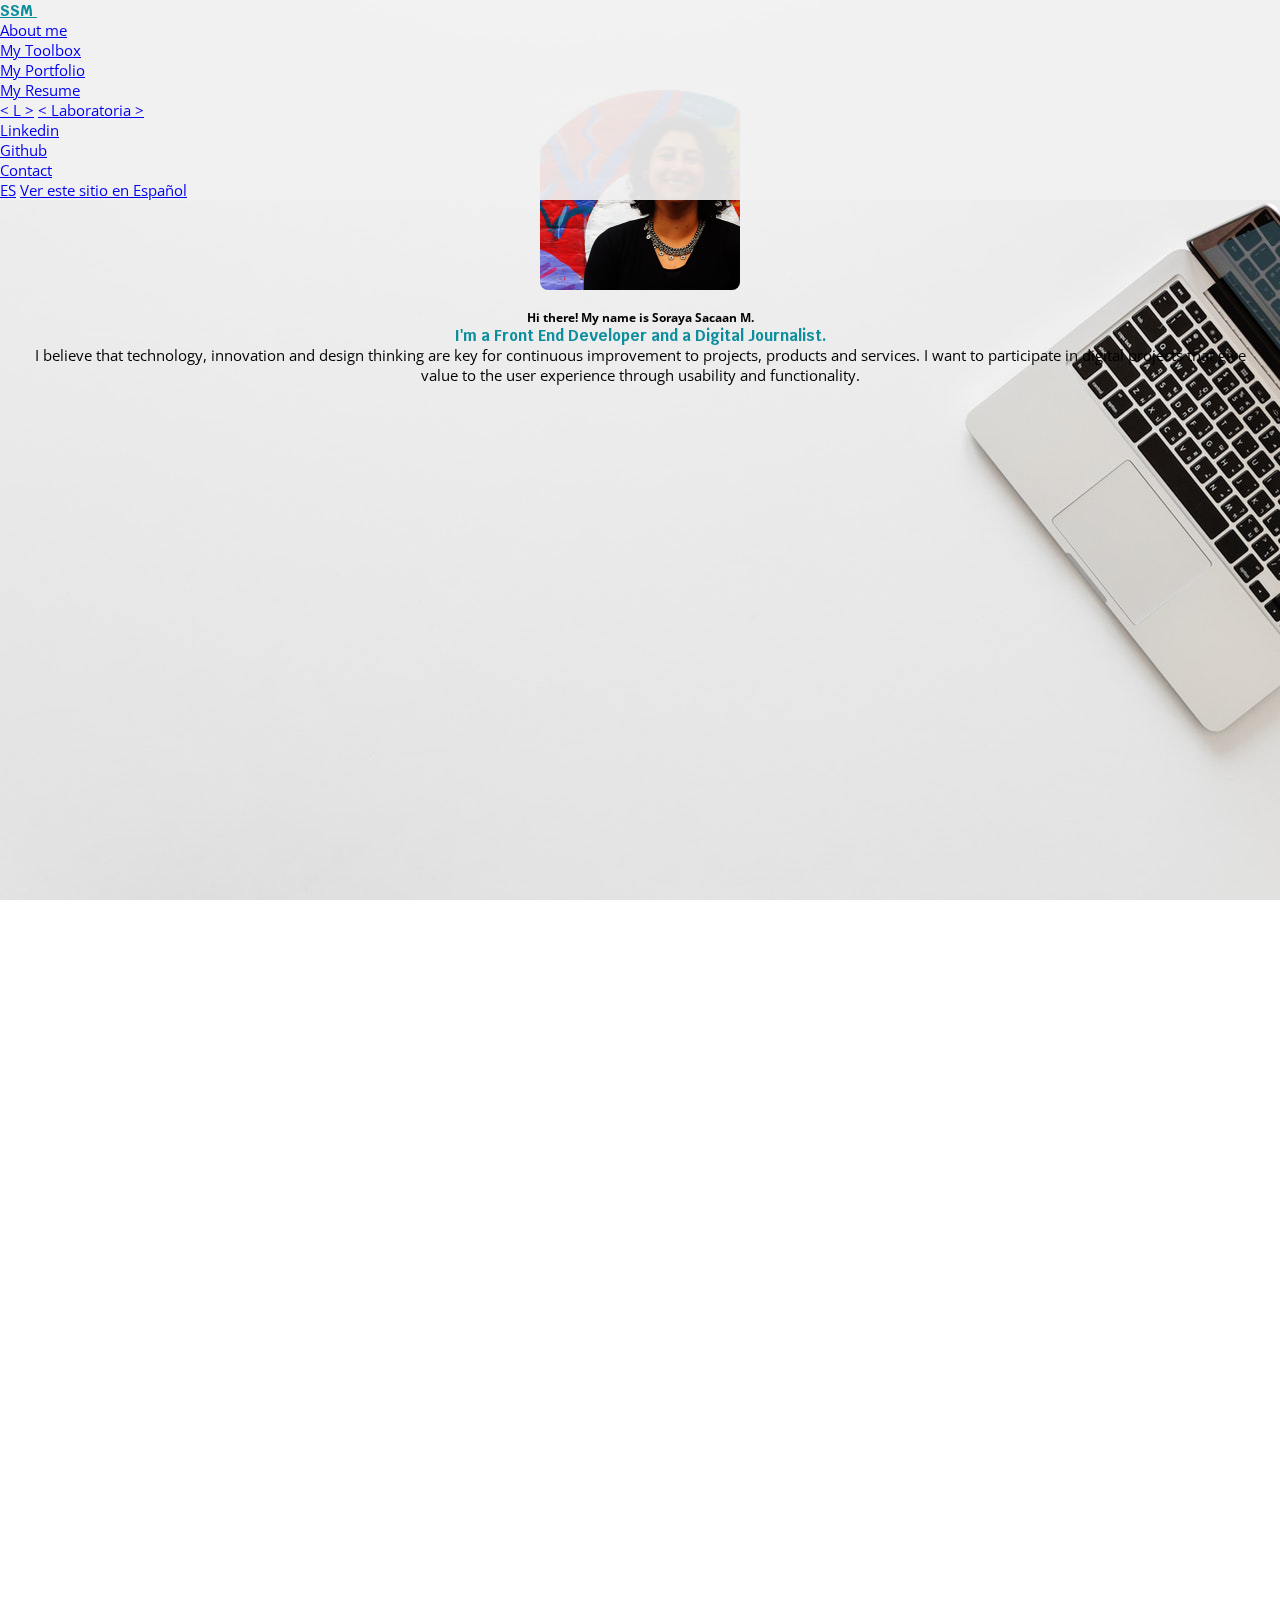
==== src/en.html @ 41ce32e8 "en" ====
<!DOCTYPE html>
<html>

<head>
    <meta charset="utf-8" />
    <meta http-equiv="X-UA-Compatible" content="IE=edge">
    <title>Soraya Sacaan Portfolio - Front-End Developer / Design Thinking / Digital transformation (DX) </title>
    <meta name="viewport" content="width=device-width, initial-scale=1">
    <link rel="stylesheet" href="https://stackpath.bootstrapcdn.com/bootstrap/4.1.3/css/bootstrap.min.css" integrity="sha384-MCw98/SFnGE8fJT3GXwEOngsV7Zt27NXFoaoApmYm81iuXoPkFOJwJ8ERdknLPMO" crossorigin="anonymous">
    <link rel="stylesheet" href="https://use.fontawesome.com/releases/v5.3.1/css/all.css" integrity="sha384-mzrmE5qonljUremFsqc01SB46JvROS7bZs3IO2EmfFsd15uHvIt+Y8vEf7N7fWAU" crossorigin="anonymous">
	<link rel="stylesheet" href="https://fonts.googleapis.com/css?family=Krub|Open+Sans"> 
	<link rel="stylesheet" href="https://unpkg.com/aos@2.3.1/dist/aos.css">
    <link rel="stylesheet" href="css/style.css" type="text/css" media="screen">
</head>
<body>
<div class="container-fluid">
  <header class="row">
    <div class="col-xs-12 col-sm-12 col-md-12 col-lg-12 col-xl-12 p-0">
	  <nav class="navbar navbar-expand-lg navbar-light bg-custom fixed-top">
        <div class="container">
                <a class="navbar-brand text-centered" href="#">
				SSM
                </a>
            <button class="navbar-toggler float-right" type="button" data-toggle="collapse" data-target="#navbar">
                <span class="navbar-toggler-icon"></span>
            </button>
            <div class="navbar-collapse collapse" id="navbar">
				<ul class="navbar-nav">
					<li class="nav-item">
						<a class="nav-link" href="#about">About me</a>
					</li>
					<li class="nav-item">
						<a class="nav-link" href="#method">My Toolbox</a>
					</li>
					<li class="nav-item">
						<a class="nav-link" href="#portfolio">My Portfolio</a>
					</li>
					<li class="nav-item">
						<a class="nav-link" href="http://bit.ly/ResumeSorayaSM" target="_blank">My Resume</a>
					</li>
					<li class="nav-item">
						<a class="nav-link d-none d-md-none d-lg-block d-xl-block" href="https://app.talento.laboratoria.la/profile/6fYX9j2YhcRIBqceqNnrtSNlwMG2" target="_blank">< L ></a>
						<a class="nav-link d-lg-none d-xl-none" href="https://app.talento.laboratoria.la/profile/6fYX9j2YhcRIBqceqNnrtSNlwMG2" target="_blank">< Laboratoria ></a>
					</li>
				</ul>
				<ul class="navbar-nav ml-auto">
					<li class="nav-item">
						<a class="nav-link d-none d-md-none d-lg-block d-xl-block" href="http://www.linkedin.com/in/sorayasm" target="_blank"><i class="fab fa-linkedin"></i></a>
						<a class="nav-link d-lg-none d-xl-none" href="http://www.linkedin.com/in/sorayasm" target="_blank"><i class="fab fa-linkedin"></i> Linkedin</a>
					</li>
					<li class="nav-item">
						<a class="nav-link d-none d-md-none d-lg-block d-xl-block" href="https://github.com/sorayasm/" target="_blank"><i class="fab fa-github-square"></i></a>
						<a class="nav-link d-lg-none d-xl-none" href="https://github.com/sorayasm/" target="_blank"><i class="fab fa-github-square"></i> Github</a>
					</li>
					<li class="nav-item">	
						<a class="nav-link d-none d-md-none d-lg-block d-xl-block" href="mailto:soraya.sacaan@gmail.com"><i class="fas fa-envelope-square"></i></a>
						<a class="nav-link d-lg-none d-xl-none" href="mailto:soraya.sacaan@gmail.com"><i class="fas fa-envelope-square"></i> Contact</a>
					</li>
					<li class="nav-item">
						<a class="nav-link d-none d-md-none d-lg-block d-xl-block" href="../index.html"><i class="far fa-comment-dots"></i></i> ES</a>
						<a class="nav-link d-lg-none d-xl-none" href="../index.html"><i class="far fa-comment-dots"></i></i> Ver este sitio en Español</a>
					</li>
				</ul>
            </div>
        </div>
      </nav>
    </div>
</header>
<section id="about" class="row text-left">
	<div class="col-xs-12 col-sm-12 col-md-8 col-lg-8 col-xl-8 align-self-center" data-aos="fade-up"> 
		<img src="img/soraya.png" class="img-soraya img-rounded" alt="Soraya">
		<h5>Hi there! My name is Soraya Sacaan M.</h5>
		<h4>I'm a Front End Developer and a Digital Journalist.</h4>
		<p>I believe that technology, innovation and design thinking are key for continuous improvement to projects, products and services. I want to participate in digital projects that give value to the user experience through usability and functionality.</p>
		<p class="icons">
		<a href="http://www.linkedin.com/in/sorayasm" target="_blank" title="LinkedIn"><i class="fab fa-linkedin fa-2x"></i></a>
		<a href="https://github.com/sorayasm/" target="_blank" title="Github"><i class="fab fa-github-square fa-2x"></i></a>
		<a href="mailto:soraya.sacaan@gmail.com" title="Contacto"><i class="fas fa-envelope-square fa-2x"></i></a>
		</p>	
	</div>
</section>
<section id="method"  class="row text-center bg-white">
	<div class="col-xs-12 col-sm-12 col-md-7 col-lg-7 col-xl-7 col-centered align-self-center" data-aos="fade-up">
		<h1>My Toolbox</h1>
		<p>Design Thinking, Lean Startup and Agile methodologies are my prefered tools in to optimize the process of innovation in my projects.</p>
		<img class="img-fluid img-thumbnail" src="img/Designthinking.jpg" alt="Design Thinking">
		<br>
		<p>More tools:</p>
		<p class="icons">
			<img src="img/html5.png" title="HTML5" alt="" srcset="">
			<img src="img/css3.png" title="CSS3" alt="" srcset="">
			<img src="img/js.png" title="Javascript" alt="" srcset="">
			<img src="img/angular.png" title="Angular 6" alt="" srcset="">
			<img src="img/git.png" title="Git" alt="" srcset="">
			<img src="img/bootstrap.png" title="Bootstrap">
			<img src="img/nodejs.png" title="NodeJS">
			<img src="img/firebase.png" title="Firebase">
			<img src="img/analytics.png" title="Google Analytics">
			<img src="img/wp.png" title="Wordpress">
		</p>
	</div>
</section>
<section id="portfolio" class="row">
	<div class="col-xs-12 col-sm-12 col-md-12 col-lg-12 col-xl-12" data-aos="fade-up">
			<h1>Portfolio</h1>
			<p> Choose a category:</p>
			<div id="myBtnContainer">
			  <button class="btn active" onclick="filterSelection('all')"> All</button>
			  <button class="btn" onclick="filterSelection('html')"> HTML 5</button>
			  <button class="btn" onclick="filterSelection('css')"> CSS 3</button>
			  <button class="btn" onclick="filterSelection('js')"> JavaScript</button>
			  <button class="btn" onclick="filterSelection('angular')"> Angular</button>
			  <button class="btn" onclick="filterSelection('fb')"> Firebase</button>
			  <button class="btn" onclick="filterSelection('api')"> APIs</button>
			  <button class="btn" onclick="filterSelection('git')"> Git</button>
			</div>
			
			<!-- Portfolio Gallery Grid -->
			<div class="row">
			  <div class="col-xs-12 col-sm-12 col-md-6 col-lg-4 col-xl-4 column angular fb api git">
					<div class="card h-100">
						<img class="card-img-top img" src="img/cinema.jpg" alt="Card image">
						<div class="card-body">
							<h4 class="card-title">Cinema a la Carta</h4>
							<p class="card-text">System of data management that consumes the OMDB films API allowing to create lists by preferences and adding a direct link for purchase of movies on Amazon. Project created to Laboratoria hackathon TalentFest 2018.</p>
							<a href="https://movies-everis.firebaseapp.com/" class="btn" target="_blank">Demo</a>
							<a href="https://github.com/sorayasm/desafioEveris" class="btn" target="_blank">Code</a>
						</div>
					</div>
			  </div>
			  <div class="col-xs-12 col-sm-12 col-md-6 col-lg-4 col-xl-4 column angular fb api git">
					<div class="card h-100">
						<img class="card-img-top img" src="img/movilizapp.jpg" alt="Card image">
						<div class="card-body">
							<h4 class="card-title">MovilizApp</h4>
							<p class="card-text">MovilizApp is a digital system to organize help and volunteers in an emergency or disaster situation. MovilizApp was developed with Angular 6, Material Angular and Firebase. Project created to Here hackathon 2018. </p>
							<a href="https://moviliza-app.firebaseapp.com/" class="btn" target="_blank">Demo</a>
							<a href="https://github.com/sorayasm/proyecto-here" class="btn" target="_blank">Code</a>
						</div>
					</div>
			  </div>
			  <div class="col-xs-12 col-sm-12 col-md-6 col-lg-4 col-xl-4 column html css js fb git">
					<div class="card h-100">
						<img class="card-img-top img-rounded img" src="img/queltehue.jpg" alt="Card image">
						<div class="card-body">
							<h4 class="card-title">Queltehue</h4>
							<p class="card-text">Queltehue is a digital solution for the registration of CoWorks visitors. Developed with HTML 5, CSS 3, Javascript ECMA 6, Bootstrap 4 and Firebase. A project created to Laboratoria hackathon 2018.</p>
							<a href="https://sorayasm.github.io/scl-2018-01-ProyectoFinalCore/index.html" class="btn" target="_blank">Demo</a>
							<a href="https://github.com/sorayasm/scl-2018-01-ProyectoFinalCore" class="btn" target="_blank">Code</a>
						</div>
					</div>
			  </div>
			  <div class="col-xs-12 col-sm-12 col-md-6 col-lg-4 col-xl-4 column html css js fb git">
					<div class="card h-100">
						<img class="card-img-top img" src="img/4edu.jpg" alt="Card image">
						<div class="card-body">
							<h4 class="card-title">4Edu</h4>
							<p class="card-text">4edu is a social network of education, made to share information, events and/or complete challenges. 4Edu was developed with HTML 5, CSS 3, Javascript ECMA 6, Bootstrap 4 and Firebase. A project created to Laboratoria in 2018.</p>
							<a href="https://sorayasm.github.io/scl-2018-05-bc-core-pm-socialnetwork/" class="btn" target="_blank">Demo</a>
							<a href="https://github.com/sorayasm/scl-2018-05-bc-core-pm-socialnetwork" class="btn" target="_blank">Code</a>
						</div>
					</div>
			  </div>
			  <div class="col-xs-12 col-sm-12 col-md-6 col-lg-4 col-xl-4 column html css js api git">
					<div class="card h-100">
						<img class="card-img-top img" src="img/foodmap.jpg" alt="Card image">
						<div class="card-body">
							<h4 class="card-title">FoodMap</h4>
							<p class="card-text">Webapp that shows the nearest restaurants, bars and pubs. Developed with Google Maps API, HTML 5, CSS 3, Javascript ECMA 6 and Bootstrap 4. Project created to Laboratoria in 2018.</p>
							<a href="https://sorayasm.github.io/Ejercicio-Foodmap-TDD/" class="btn" target="_blank">Demo</a>
							<a href="https://github.com/sorayasm/Ejercicio-Foodmap-TDD" class="btn" target="_blank">Code</a>
						</div>
					</div>
			  </div>
			  <div class="col-xs-12 col-sm-12 col-md-6 col-lg-4 col-xl-4 column angular fb api git">
					<div class="card h-100">
						<img class="card-img-top img" src="img/trabun.jpg" alt="Card image">
						<div class="card-body">
							<h4 class="card-title">Trabún</h4>
							<p class="card-text">Trabún is a social network about food and healthy habits. Made to share information about healthy food and yoga. Developed with Angular 6, Material Angular and Firebase. Project created to Laboratoria in 2018.</p>
							<a href="https://trabun2-c3d25.firebaseapp.com/" class="btn" target="_blank">Demo</a>
							<a href="https://github.com/sorayasm/RedSocialTrabun" class="btn" target="_blank">Code</a>
						</div>
					</div>
			  </div>
		</div>
	</div>
</section>
<footer class="row">
    <div class="col-xs-12 col-sm-12 col-md-12 col-lg-12 col-xl-12 p-0">
		<p>@SorayaSM Portfolio</p>
		<a href="http://www.linkedin.com/in/sorayasm" class="btn" target="_blank"><i class="fab fa-linkedin"></i></a>
		<a href="https://github.com/sorayasm/" class="btn" target="_blank"><i class="fab fa-github-square"></i></a>
		<a href="mailto:soraya.sacaan@gmail.com" class="btn"><i class="fas fa-envelope-square"></i></a>
    </div>
</footer>
    <script src="https://code.jquery.com/jquery-3.3.1.slim.min.js" integrity="sha384-q8i/X+965DzO0rT7abK41JStQIAqVgRVzpbzo5smXKp4YfRvH+8abtTE1Pi6jizo" crossorigin="anonymous"></script>
    <script src="https://cdnjs.cloudflare.com/ajax/libs/popper.js/1.14.3/umd/popper.min.js" integrity="sha384-ZMP7rVo3mIykV+2+9J3UJ46jBk0WLaUAdn689aCwoqbBJiSnjAK/l8WvCWPIPm49" crossorigin="anonymous"></script>
	<script src="https://stackpath.bootstrapcdn.com/bootstrap/4.1.3/js/bootstrap.min.js" integrity="sha384-ChfqqxuZUCnJSK3+MXmPNIyE6ZbWh2IMqE241rYiqJxyMiZ6OW/JmZQ5stwEULTy" crossorigin="anonymous"></script>
	<script src="https://unpkg.com/aos@2.3.1/dist/aos.js"></script>
    <script src="js/index.js"></script>
</body>
</html>
---- src/css/style.css ----
/* General Styles */
* {
    padding: 0;
    margin: 0;
}

html, body {
    font-family: "Open Sans", sans-serif;
    font-size: 15px;
    color: black;
    background-image: url("../img/bg.jpg");
    background-repeat: no-repeat;
    background-attachment: fixed;
    background-position: top;
    -webkit-background-size: cover;
    -moz-background-size: cover;
    background-size: cover;
    -o-background-size: cover;
    overflow-x: hidden;
    scroll-behavior: smooth;
}

h1{
    font-family: "Krub";
    color:#0c8e9c;
}

.btn {
    font-family:  "Krub";
    font-size: 14px;
    color: whitesmoke;
    border: none;
    background-color: #0c8e9c;
    margin: 2px;
}

.btn:hover {
    color: #0c8e9c;
    background-color: whitesmoke;
}

/* Nav */

.navbar-brand {
    color:#0c8e9c !important;
    font-family: "Krub";
    font-weight: bolder;
}

.navbar-nav i{
    font-size: 1em;
}

/* Header*/ 
.fixed-top {
    position: fixed;
    top: 0;
    right: 0;
    left: 0;
    z-index: 1030;
}

.bg-custom {
    background-color: #f1f1f1ec;
}

.ml-auto i{
    color: #0c8e9c;
}

.ml-auto i:hover{
    color: #0c8e9c98;
}

/* About */
#about {
    text-align: center;
    padding: 5em 2em;
    margin: 0 -15px;
    min-height: 100vh;
    height: 100%;
}

#about h4{
    font-family: "Krub";
    padding: 1em auto;
    color: #0c8e9c;
}

#about i{
    color: #0c8e9c;
}

#about i:hover{
    color: #0c8e9c98;
}

.img-soraya {
    width: 80%;
    margin-top: 1em;
    margin-bottom: 1em;
    max-width: 200px;
    min-width: 120px; 
    border-radius: 8px;
}

.col-centered{
    float: none;
    margin: 0 auto;
}

.icons img {
    width: 40px;
    margin: 0px 2px 25px 2px;
}


/* Method*/
#method{
    padding: 5em 0 3em 0;
    min-height: 100vh;
    height: 100%;
}

#method img {
    border: none;
    margin: 0 auto;
}

/* Portfolio*/
#portfolio {
    background-color: #cecececd;
    text-align: center;
    color: black; 
    margin: 0 -15px;
    padding: 5em 0 3em 0;
    min-height: 100vh;
    height: 100%;
}

.img {
    width: 200px;
    margin: 0 auto;
    border-radius: 8px;
}

.card {
    padding-top: .8em;
    margin: 1em auto;
    width: 90%;
    min-width: 270px;
    text-align: center;
    background-color:#eeeeee; 
    border-radius: 8px;
}

.card-text{
    font-size: .9rem;
}

.card-title{
    color: #0c8e9c;
}

.column {
    display: none; 
    margin: 0 auto; 
    float: none; 
    padding: 15px;
}

.row:after {
    content: "";
    display: table;
    clear: both;
}

.show {
    display: block;
}

/* Footer */
footer {
    font-family: "Krub";
    background-color:#707070cd;
    color:#eeeeee;
    text-align: center; 
    padding: 1em;
    
}
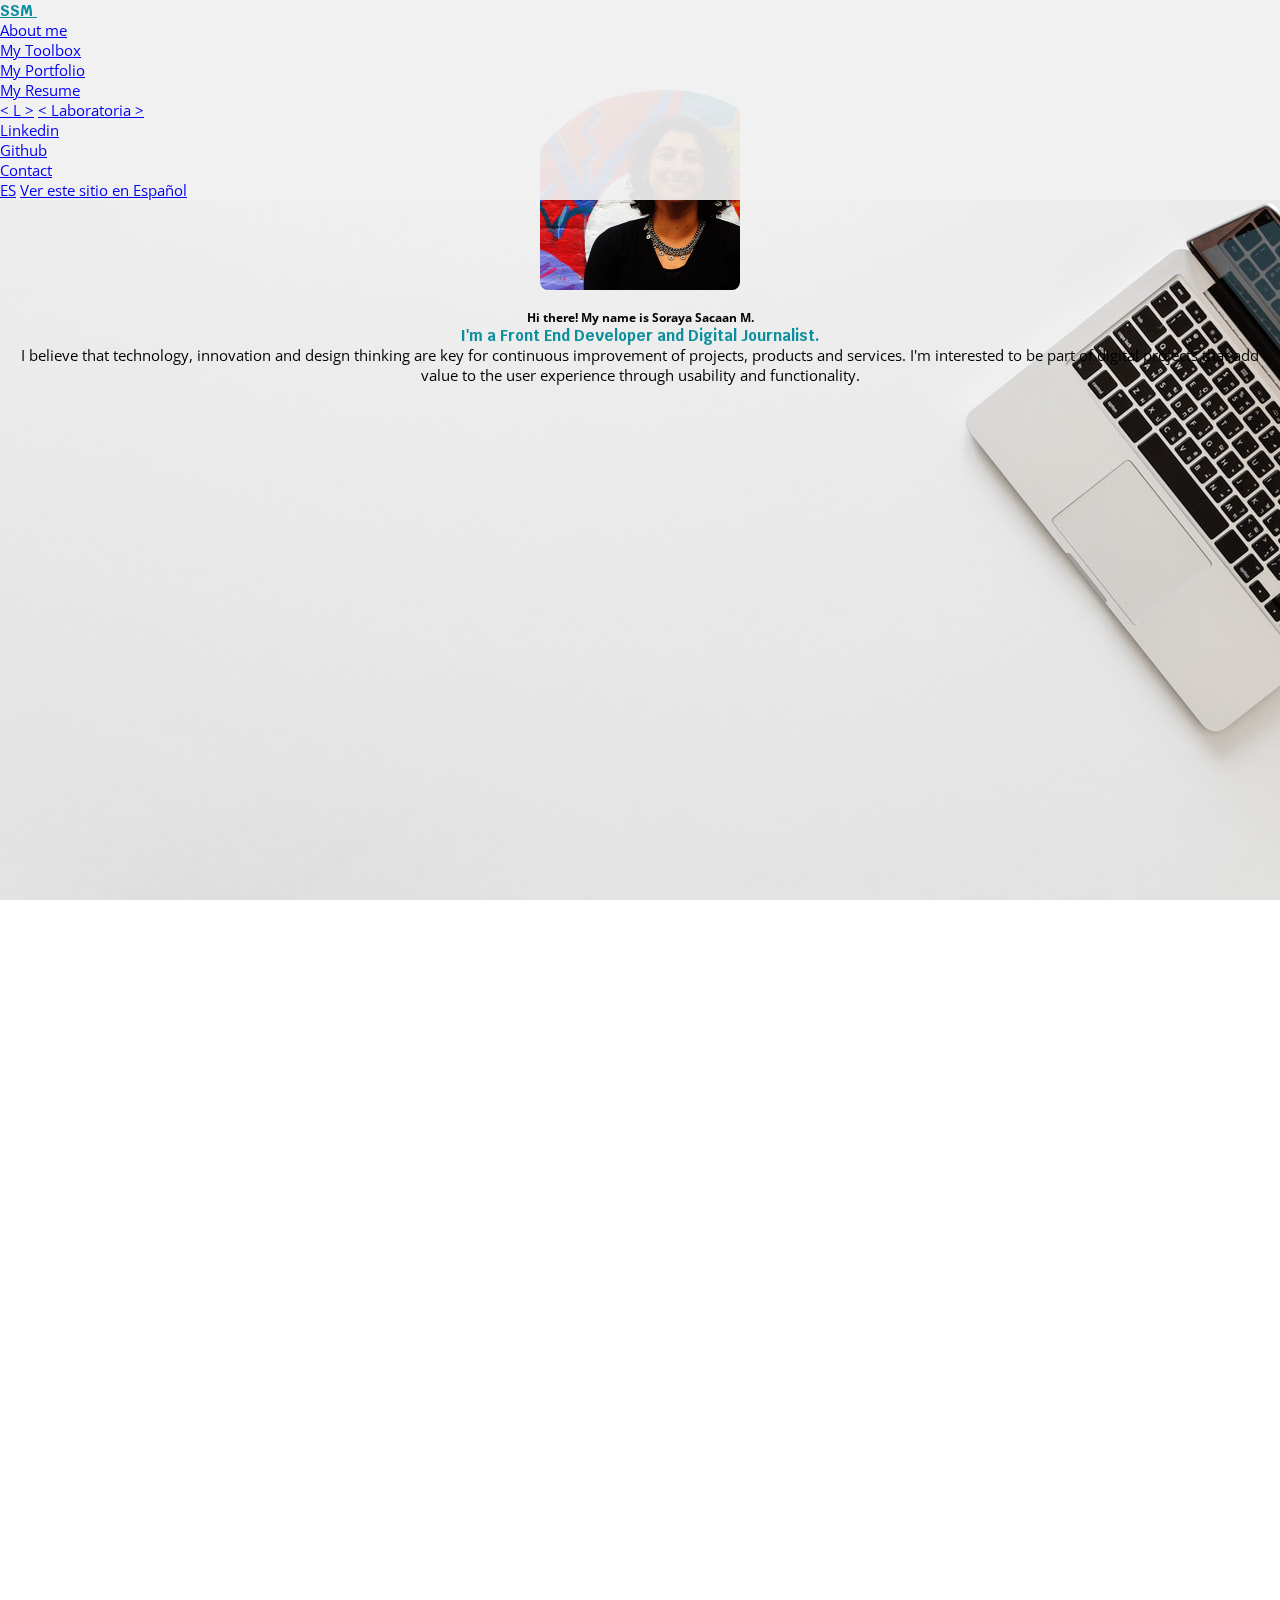
==== commit 55a44b72: "en" ====
--- a/src/en.html
+++ b/src/en.html
@@ -70,8 +70,8 @@
 	<div class="col-xs-12 col-sm-12 col-md-8 col-lg-8 col-xl-8 align-self-center" data-aos="fade-up"> 
 		<img src="img/soraya.png" class="img-soraya img-rounded" alt="Soraya">
 		<h5>Hi there! My name is Soraya Sacaan M.</h5>
-		<h4>I'm a Front End Developer and a Digital Journalist.</h4>
-		<p>I believe that technology, innovation and design thinking are key for continuous improvement to projects, products and services. I want to participate in digital projects that give value to the user experience through usability and functionality.</p>
+		<h4>I'm a Front End Developer and Digital Journalist.</h4>
+		<p>I believe that technology, innovation and design thinking are key for continuous improvement of projects, products and services. I'm interested to be part of digital projects that add value to the user experience through usability and functionality.</p>
 		<p class="icons">
 		<a href="http://www.linkedin.com/in/sorayasm" target="_blank" title="LinkedIn"><i class="fab fa-linkedin fa-2x"></i></a>
 		<a href="https://github.com/sorayasm/" target="_blank" title="Github"><i class="fab fa-github-square fa-2x"></i></a>
@@ -122,7 +122,7 @@
 						<img class="card-img-top img" src="img/cinema.jpg" alt="Card image">
 						<div class="card-body">
 							<h4 class="card-title">Cinema a la Carta</h4>
-							<p class="card-text">System of data management that consumes the OMDB films API allowing to create lists by preferences and adding a direct link for purchase of movies on Amazon. Project created to Laboratoria hackathon TalentFest 2018.</p>
+							<p class="card-text">System of data management that consumes the OMDB films API allowing to create lists by preferences and adding a direct link for purchase of movies on Amazon. Project made for Laboratoria hackathon TalentFest 2018.</p>
 							<a href="https://movies-everis.firebaseapp.com/" class="btn" target="_blank">Demo</a>
 							<a href="https://github.com/sorayasm/desafioEveris" class="btn" target="_blank">Code</a>
 						</div>
@@ -133,7 +133,7 @@
 						<img class="card-img-top img" src="img/movilizapp.jpg" alt="Card image">
 						<div class="card-body">
 							<h4 class="card-title">MovilizApp</h4>
-							<p class="card-text">MovilizApp is a digital system to organize help and volunteers in an emergency or disaster situation. MovilizApp was developed with Angular 6, Material Angular and Firebase. Project created to Here hackathon 2018. </p>
+							<p class="card-text">MovilizApp is a digital system to coordinate humanitarian help and volunteers in an emergency or disaster situation. The project was developed with Angular 6, Material Angular and Firebase. Project made for Here hackathon 2018. </p>
 							<a href="https://moviliza-app.firebaseapp.com/" class="btn" target="_blank">Demo</a>
 							<a href="https://github.com/sorayasm/proyecto-here" class="btn" target="_blank">Code</a>
 						</div>
@@ -144,7 +144,7 @@
 						<img class="card-img-top img-rounded img" src="img/queltehue.jpg" alt="Card image">
 						<div class="card-body">
 							<h4 class="card-title">Queltehue</h4>
-							<p class="card-text">Queltehue is a digital solution for the registration of CoWorks visitors. Developed with HTML 5, CSS 3, Javascript ECMA 6, Bootstrap 4 and Firebase. A project created to Laboratoria hackathon 2018.</p>
+							<p class="card-text">Queltehue is a visitor management software for Coworks. Developed with HTML 5, CSS 3, Javascript ECMA 6, Bootstrap 4 and Firebase. Project made for Laboratoria hackathon 2018.</p>
 							<a href="https://sorayasm.github.io/scl-2018-01-ProyectoFinalCore/index.html" class="btn" target="_blank">Demo</a>
 							<a href="https://github.com/sorayasm/scl-2018-01-ProyectoFinalCore" class="btn" target="_blank">Code</a>
 						</div>
@@ -155,7 +155,7 @@
 						<img class="card-img-top img" src="img/4edu.jpg" alt="Card image">
 						<div class="card-body">
 							<h4 class="card-title">4Edu</h4>
-							<p class="card-text">4edu is a social network of education, made to share information, events and/or complete challenges. 4Edu was developed with HTML 5, CSS 3, Javascript ECMA 6, Bootstrap 4 and Firebase. A project created to Laboratoria in 2018.</p>
+							<p class="card-text">4edu is a social network with didactic content, developed with HTML 5, CSS 3, Javascript ECMA 6, Bootstrap 4 and Firebase. Project made for Laboratoria in 2018.</p>
 							<a href="https://sorayasm.github.io/scl-2018-05-bc-core-pm-socialnetwork/" class="btn" target="_blank">Demo</a>
 							<a href="https://github.com/sorayasm/scl-2018-05-bc-core-pm-socialnetwork" class="btn" target="_blank">Code</a>
 						</div>
@@ -166,7 +166,7 @@
 						<img class="card-img-top img" src="img/foodmap.jpg" alt="Card image">
 						<div class="card-body">
 							<h4 class="card-title">FoodMap</h4>
-							<p class="card-text">Webapp that shows the nearest restaurants, bars and pubs. Developed with Google Maps API, HTML 5, CSS 3, Javascript ECMA 6 and Bootstrap 4. Project created to Laboratoria in 2018.</p>
+							<p class="card-text">Webapp to find the nearest restaurants, bars and pubs. Developed with Google Maps API, HTML 5, CSS 3, Javascript ECMA 6 and Bootstrap 4. Project made for Laboratoria in 2018.</p>
 							<a href="https://sorayasm.github.io/Ejercicio-Foodmap-TDD/" class="btn" target="_blank">Demo</a>
 							<a href="https://github.com/sorayasm/Ejercicio-Foodmap-TDD" class="btn" target="_blank">Code</a>
 						</div>
@@ -177,7 +177,7 @@
 						<img class="card-img-top img" src="img/trabun.jpg" alt="Card image">
 						<div class="card-body">
 							<h4 class="card-title">Trabún</h4>
-							<p class="card-text">Trabún is a social network about food and healthy habits. Made to share information about healthy food and yoga. Developed with Angular 6, Material Angular and Firebase. Project created to Laboratoria in 2018.</p>
+							<p class="card-text">Trabún is a social network with food and healthy habits content. Developed with Angular 6, Material Angular and Firebase. Project made for Laboratoria in 2018.</p>
 							<a href="https://trabun2-c3d25.firebaseapp.com/" class="btn" target="_blank">Demo</a>
 							<a href="https://github.com/sorayasm/RedSocialTrabun" class="btn" target="_blank">Code</a>
 						</div>
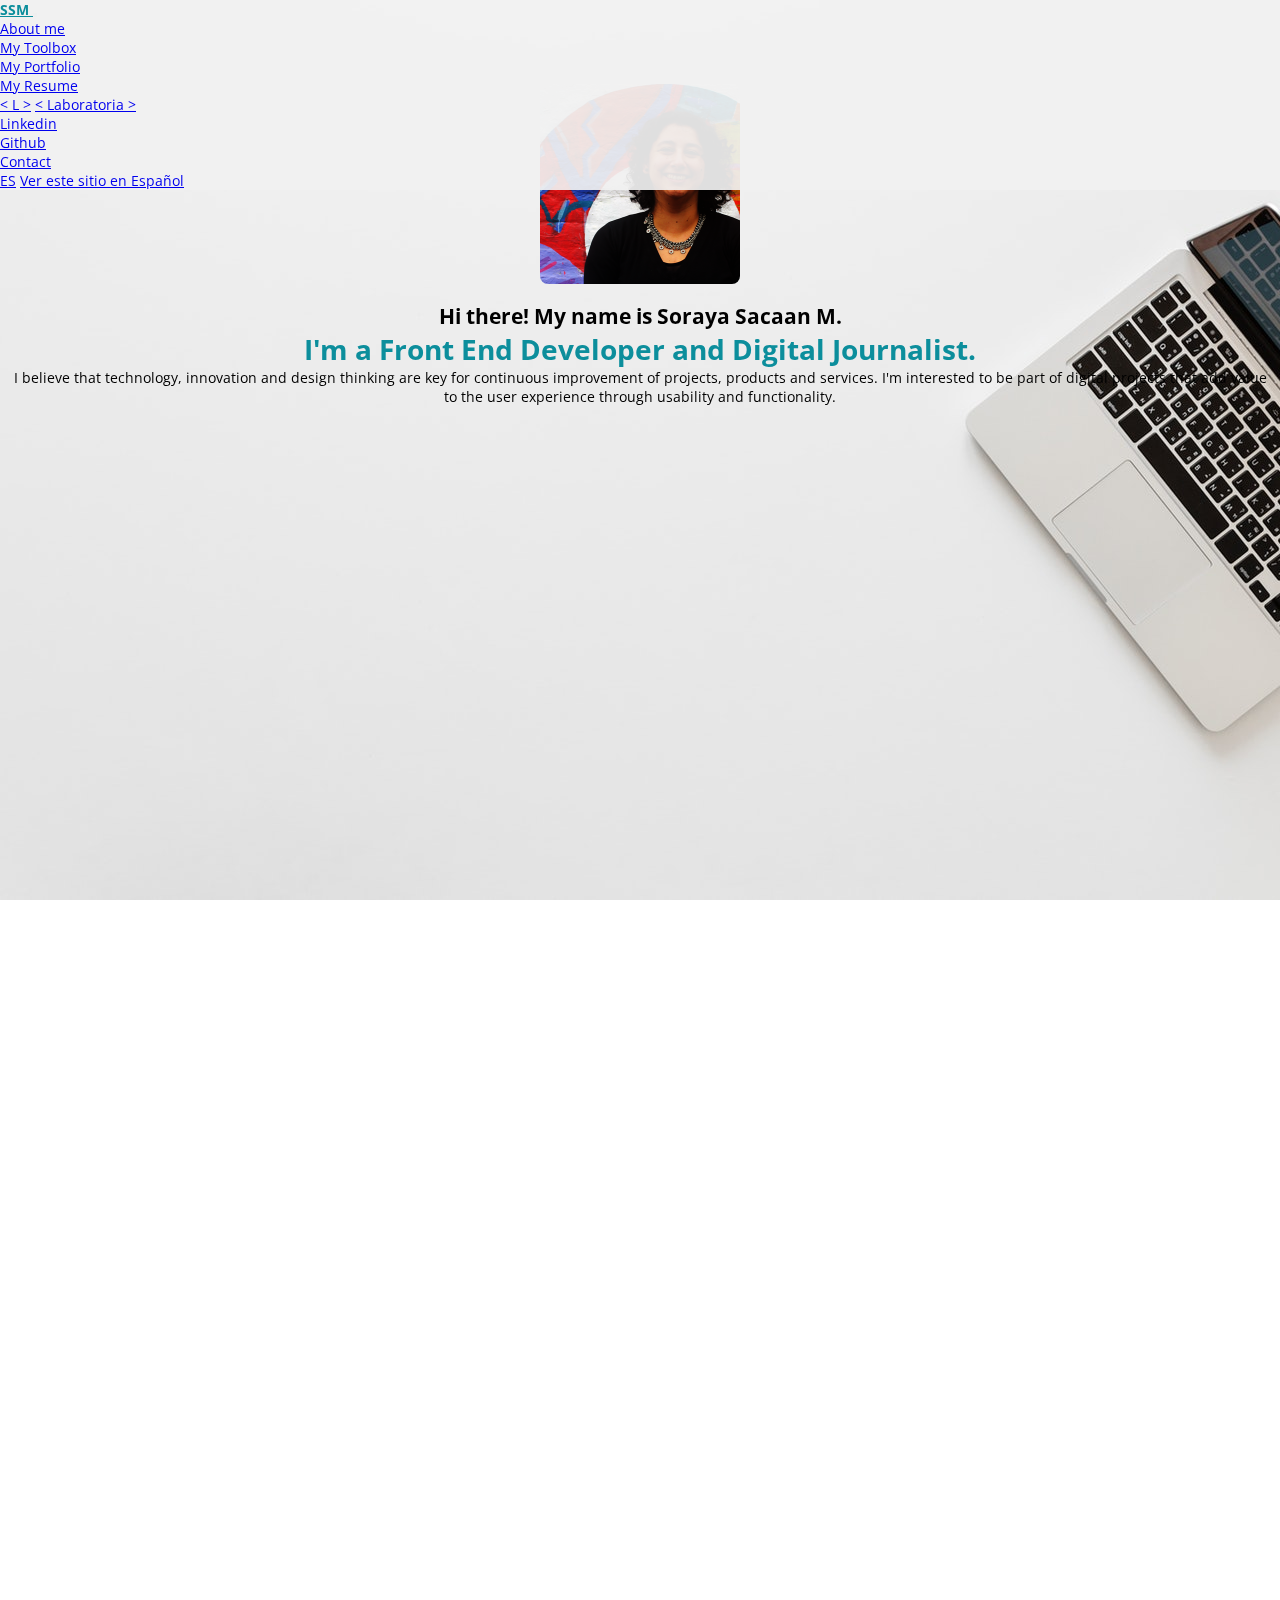
==== commit 556a2101: "update en" ====
--- a/src/en.html
+++ b/src/en.html
@@ -66,12 +66,13 @@
       </nav>
     </div>
 </header>
+<div class="container">
 <section id="about" class="row text-left">
-	<div class="col-xs-12 col-sm-12 col-md-8 col-lg-8 col-xl-8 align-self-center" data-aos="fade-up"> 
+	<div class="col-12 col-md-10align-self-center" data-aos="fade-up"> 
 		<img src="img/soraya.png" class="img-soraya img-rounded" alt="Soraya">
-		<h5>Hi there! My name is Soraya Sacaan M.</h5>
-		<h4>I'm a Front End Developer and Digital Journalist.</h4>
-		<p>I believe that technology, innovation and design thinking are key for continuous improvement of projects, products and services. I'm interested to be part of digital projects that add value to the user experience through usability and functionality.</p>
+		<h2>Hi there! My name is Soraya Sacaan M.</h2>
+		<h1>I'm a Front End Developer and Digital Journalist.</h1>
+		<p class="lead">I believe that technology, innovation and design thinking are key for continuous improvement of projects, products and services. I'm interested to be part of digital projects that add value to the user experience through usability and functionality.</p>
 		<p class="icons">
 		<a href="http://www.linkedin.com/in/sorayasm" target="_blank" title="LinkedIn"><i class="fab fa-linkedin fa-2x"></i></a>
 		<a href="https://github.com/sorayasm/" target="_blank" title="Github"><i class="fab fa-github-square fa-2x"></i></a>
@@ -186,6 +187,7 @@
 		</div>
 	</div>
 </section>
+</div>
 <footer class="row">
     <div class="col-xs-12 col-sm-12 col-md-12 col-lg-12 col-xl-12 p-0">
 		<p>@SorayaSM Portfolio</p>
--- a/src/css/style.css
+++ b/src/css/style.css
@@ -6,7 +6,7 @@
 
 html, body {
     font-family: "Open Sans", sans-serif;
-    font-size: 15px;
+    font-size: 14px;
     color: black;
     background-image: url("../img/bg.jpg");
     background-repeat: no-repeat;
@@ -21,12 +21,10 @@
 }
 
 h1{
-    font-family: "Krub";
     color:#0c8e9c;
 }
 
 .btn {
-    font-family:  "Krub";
     font-size: 14px;
     color: whitesmoke;
     border: none;
@@ -43,7 +41,6 @@
 
 .navbar-brand {
     color:#0c8e9c !important;
-    font-family: "Krub";
     font-weight: bolder;
 }
 
@@ -82,7 +79,6 @@
 }
 
 #about h4{
-    font-family: "Krub";
     padding: 1em auto;
     color: #0c8e9c;
 }
@@ -181,10 +177,9 @@
 
 /* Footer */
 footer {
-    font-family: "Krub";
     background-color:#707070cd;
     color:#eeeeee;
     text-align: center; 
     padding: 1em;
     
-}+}
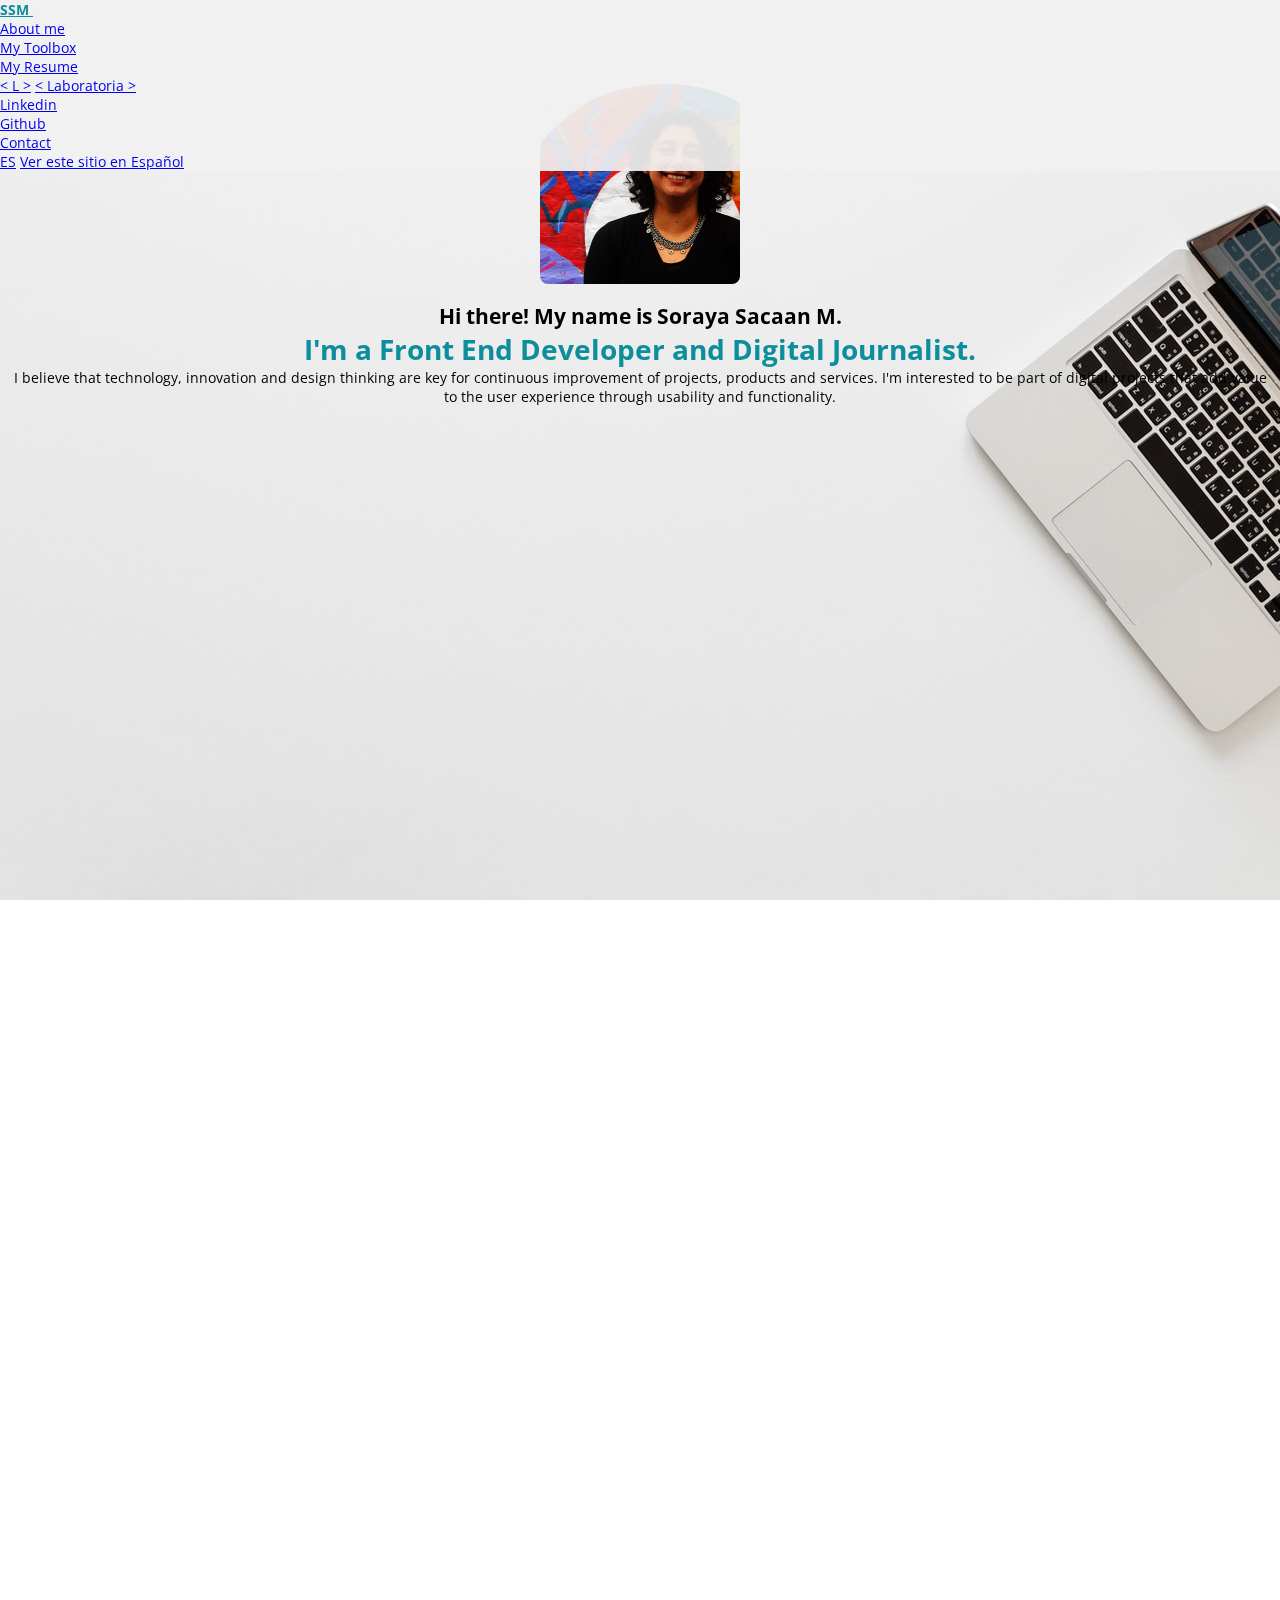
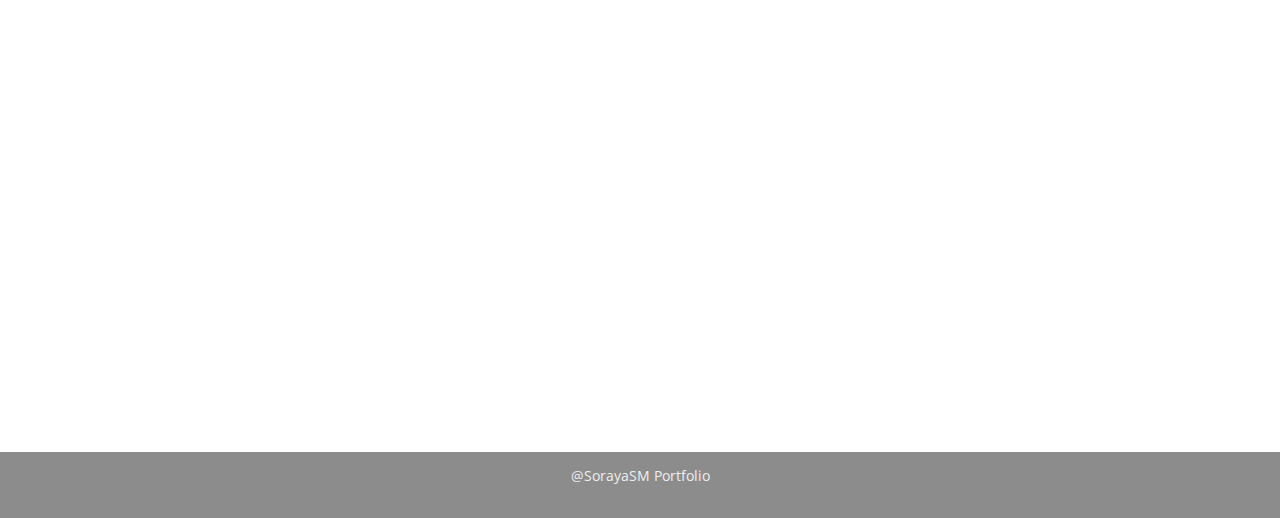
==== commit ba62e9c8: "update gallery" ====
--- a/src/en.html
+++ b/src/en.html
@@ -32,9 +32,9 @@
 					<li class="nav-item">
 						<a class="nav-link" href="#method">My Toolbox</a>
 					</li>
-					<li class="nav-item">
+					<!--li class="nav-item">
 						<a class="nav-link" href="#portfolio">My Portfolio</a>
-					</li>
+					</li-->
 					<li class="nav-item">
 						<a class="nav-link" href="http://bit.ly/ResumeSorayaSM" target="_blank">My Resume</a>
 					</li>
@@ -68,7 +68,7 @@
 </header>
 <div class="container">
 <section id="about" class="row text-left">
-	<div class="col-12 col-md-10align-self-center" data-aos="fade-up"> 
+	<div class="col-12 col-md-10 align-self-center" data-aos="fade-up"> 
 		<img src="img/soraya.png" class="img-soraya img-rounded" alt="Soraya">
 		<h2>Hi there! My name is Soraya Sacaan M.</h2>
 		<h1>I'm a Front End Developer and Digital Journalist.</h1>
@@ -101,7 +101,7 @@
 		</p>
 	</div>
 </section>
-<section id="portfolio" class="row">
+<!-- section id="portfolio" class="row">
 	<div class="col-xs-12 col-sm-12 col-md-12 col-lg-12 col-xl-12" data-aos="fade-up">
 			<h1>Portfolio</h1>
 			<p> Choose a category:</p>
@@ -116,7 +116,6 @@
 			  <button class="btn" onclick="filterSelection('git')"> Git</button>
 			</div>
 			
-			<!-- Portfolio Gallery Grid -->
 			<div class="row">
 			  <div class="col-xs-12 col-sm-12 col-md-6 col-lg-4 col-xl-4 column angular fb api git">
 					<div class="card h-100">
@@ -186,7 +185,7 @@
 			  </div>
 		</div>
 	</div>
-</section>
+</section -->
 </div>
 <footer class="row">
     <div class="col-xs-12 col-sm-12 col-md-12 col-lg-12 col-xl-12 p-0">
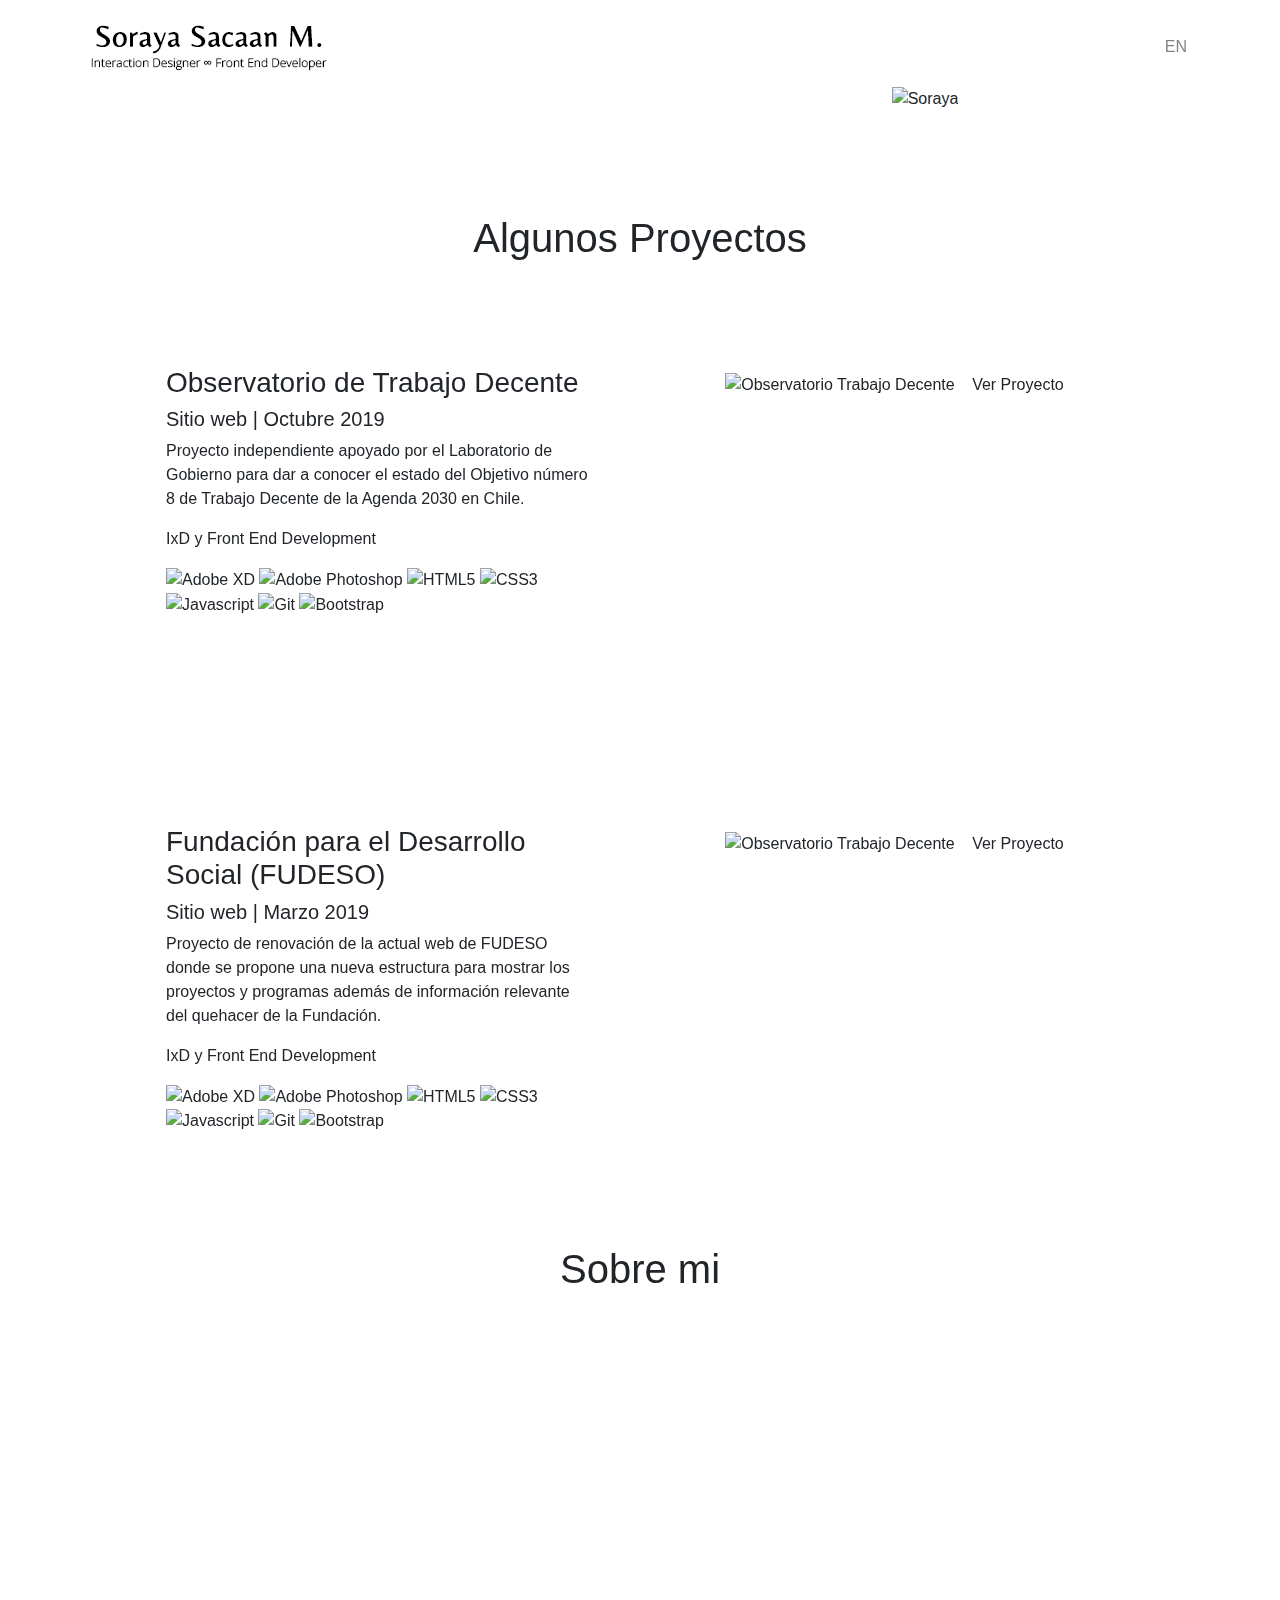
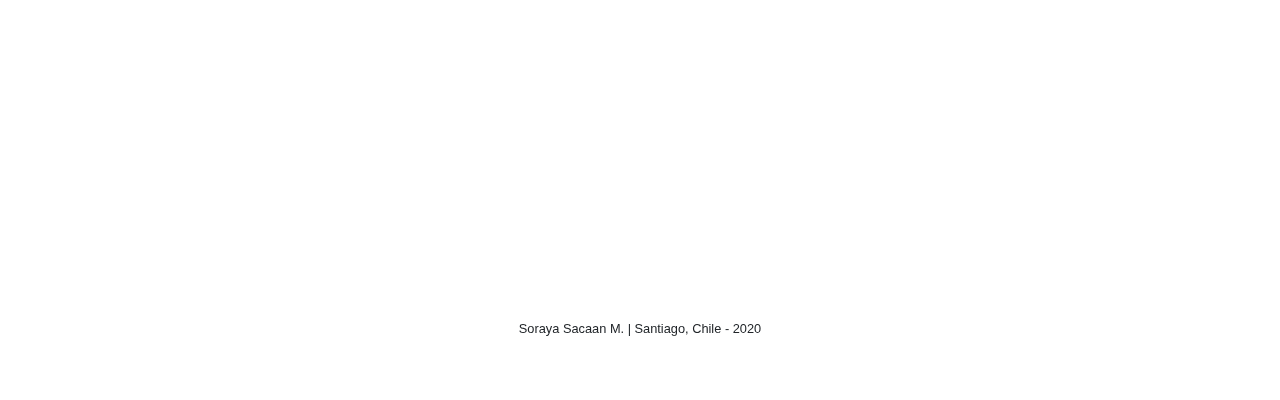
==== commit efbf07da: "new portfolio" ====
--- a/src/en.html
+++ b/src/en.html
@@ -1,204 +1,171 @@
 <!DOCTYPE html>
-<html>
+<html lang="es">
 
 <head>
-    <meta charset="utf-8" />
-    <meta http-equiv="X-UA-Compatible" content="IE=edge">
-    <title>Soraya Sacaan Portfolio - Front-End Developer / Design Thinking / Digital transformation (DX) </title>
-    <meta name="viewport" content="width=device-width, initial-scale=1">
-    <link rel="stylesheet" href="https://stackpath.bootstrapcdn.com/bootstrap/4.1.3/css/bootstrap.min.css" integrity="sha384-MCw98/SFnGE8fJT3GXwEOngsV7Zt27NXFoaoApmYm81iuXoPkFOJwJ8ERdknLPMO" crossorigin="anonymous">
+    <meta charset="UTF-8">
+    <meta name="viewport" content="width=device-width, initial-scale=1.0">
+    <meta http-equiv="X-UA-Compatible" content="ie=edge">
+    <title>Portafolio Soraya Sacaan Maturana</title>
+    <link rel="stylesheet" href="https://stackpath.bootstrapcdn.com/bootstrap/4.4.1/css/bootstrap.min.css" integrity="sha384-Vkoo8x4CGsO3+Hhxv8T/Q5PaXtkKtu6ug5TOeNV6gBiFeWPGFN9MuhOf23Q9Ifjh" crossorigin="anonymous">
     <link rel="stylesheet" href="https://use.fontawesome.com/releases/v5.3.1/css/all.css" integrity="sha384-mzrmE5qonljUremFsqc01SB46JvROS7bZs3IO2EmfFsd15uHvIt+Y8vEf7N7fWAU" crossorigin="anonymous">
-	<link rel="stylesheet" href="https://fonts.googleapis.com/css?family=Krub|Open+Sans"> 
-	<link rel="stylesheet" href="https://unpkg.com/aos@2.3.1/dist/aos.css">
-    <link rel="stylesheet" href="css/style.css" type="text/css" media="screen">
+    <link rel="stylesheet" href="https://fonts.googleapis.com/css?family=Krub|Open+Sans|Belleza&display=swap">
+    <link rel="stylesheet" href="https://unpkg.com/aos@2.3.1/dist/aos.css">
+    <link rel="stylesheet" href="src/css/style.css" type="text/css" media="screen">
 </head>
-<body>
 <div class="container-fluid">
-  <header class="row">
-    <div class="col-xs-12 col-sm-12 col-md-12 col-lg-12 col-xl-12 p-0">
-	  <nav class="navbar navbar-expand-lg navbar-light bg-custom fixed-top">
-        <div class="container">
-                <a class="navbar-brand text-centered" href="#">
-				SSM
-                </a>
-            <button class="navbar-toggler float-right" type="button" data-toggle="collapse" data-target="#navbar">
+    <header class="row">
+        <div class="col-xs-12 col-sm-12 col-md-12 col-lg-12 col-xl-12 p-0">
+            <nav class="navbar navbar-expand-lg navbar-light bg-custom fixed-top">
+                <div class="container">
+                    <a class="navbar-brand text-centered" href="#">
+                        <img class="logo" src="/src/img/logo.png" alt="" srcset="">
+                    </a>
+                    <button class="navbar-toggler float-right" type="button" data-toggle="collapse" data-target="#navbar">
                 <span class="navbar-toggler-icon"></span>
             </button>
-            <div class="navbar-collapse collapse" id="navbar">
-				<ul class="navbar-nav">
-					<li class="nav-item">
-						<a class="nav-link" href="#about">About me</a>
-					</li>
-					<li class="nav-item">
-						<a class="nav-link" href="#method">My Toolbox</a>
-					</li>
-					<!--li class="nav-item">
-						<a class="nav-link" href="#portfolio">My Portfolio</a>
-					</li-->
-					<li class="nav-item">
-						<a class="nav-link" href="http://bit.ly/ResumeSorayaSM" target="_blank">My Resume</a>
-					</li>
-					<li class="nav-item">
-						<a class="nav-link d-none d-md-none d-lg-block d-xl-block" href="https://app.talento.laboratoria.la/profile/6fYX9j2YhcRIBqceqNnrtSNlwMG2" target="_blank">< L ></a>
-						<a class="nav-link d-lg-none d-xl-none" href="https://app.talento.laboratoria.la/profile/6fYX9j2YhcRIBqceqNnrtSNlwMG2" target="_blank">< Laboratoria ></a>
-					</li>
-				</ul>
-				<ul class="navbar-nav ml-auto">
-					<li class="nav-item">
-						<a class="nav-link d-none d-md-none d-lg-block d-xl-block" href="http://www.linkedin.com/in/sorayasm" target="_blank"><i class="fab fa-linkedin"></i></a>
-						<a class="nav-link d-lg-none d-xl-none" href="http://www.linkedin.com/in/sorayasm" target="_blank"><i class="fab fa-linkedin"></i> Linkedin</a>
-					</li>
-					<li class="nav-item">
-						<a class="nav-link d-none d-md-none d-lg-block d-xl-block" href="https://github.com/sorayasm/" target="_blank"><i class="fab fa-github-square"></i></a>
-						<a class="nav-link d-lg-none d-xl-none" href="https://github.com/sorayasm/" target="_blank"><i class="fab fa-github-square"></i> Github</a>
-					</li>
-					<li class="nav-item">	
-						<a class="nav-link d-none d-md-none d-lg-block d-xl-block" href="mailto:soraya.sacaan@gmail.com"><i class="fas fa-envelope-square"></i></a>
-						<a class="nav-link d-lg-none d-xl-none" href="mailto:soraya.sacaan@gmail.com"><i class="fas fa-envelope-square"></i> Contact</a>
-					</li>
-					<li class="nav-item">
-						<a class="nav-link d-none d-md-none d-lg-block d-xl-block" href="../index.html"><i class="far fa-comment-dots"></i></i> ES</a>
-						<a class="nav-link d-lg-none d-xl-none" href="../index.html"><i class="far fa-comment-dots"></i></i> Ver este sitio en Español</a>
-					</li>
-				</ul>
+                    <div class="navbar-collapse collapse" id="navbar">
+                        <ul class="navbar-nav">
+                        </ul>
+                        <ul class="navbar-nav ml-auto">
+                            <li class="nav-item">
+                                <a class="nav-link d-none d-md-none d-lg-block d-xl-block" href="src/en.html"><i class="far fa-comment-dots"></i></i> EN</a>
+                                <a class="nav-link d-lg-none d-xl-none" href="src/en.html"><i class="far fa-comment-dots"></i></i> View this site in English</a>
+                            </li>
+                        </ul>
+                    </div>
+                </div>
+            </nav>
+        </div>
+    </header>
+    <div class="container">
+        <section id="hero" class="row">
+            <div class="col-12 col-md-6 align-self-center text-left" data-aos="fade-up">
+                <h2>¡Hola!</h2>
+                <h2>Soy Soraya Sacaan M.</h2>
+                <h1 class="mb-5">IxD y Front End Developer.</h1>
+                <a href="#portfolio" class="btn d-inline" target="_self">Ver Proyectos</a>
+                <a href="#about" class="btn d-inline" target="_self">Sobre mi</a>
             </div>
-        </div>
-      </nav>
+            <div class="col-12 col-md-6 align-self-center text-center">
+                <img src="src/img/soraya.png" class="img-soraya" alt="Soraya">
+                <p class="icons">
+                    <a href="http://www.linkedin.com/in/sorayasm" target="_blank" title="LinkedIn"><i class="fab fa-linkedin fa-3x"></i></a>
+                    <a href="https://github.com/sorayasm/" target="_blank" title="Github"><i class="fab fa-github-square fa-3x"></i></a>
+                    <a href="mailto:soraya.sacaan@gmail.com" title="Contacto"><i class="fas fa-envelope-square fa-3x"></i></a>
+                </p>
+            </div>
+        </section>
+        <section id="portfolio" class="row">
+            <div class="col-12 text-center">
+                <h1>Algunos Proyectos</h1>
+                <div class="row p-5">
+                    <div class="col-12 col-lg-6 text-left p-5">
+                        <h3>Observatorio de Trabajo Decente</h3>
+                        <h5>Sitio web | Octubre 2019</h5>
+                        <p>Proyecto independiente apoyado por el Laboratorio de Gobierno para dar a conocer el estado del Objetivo número 8 de Trabajo Decente de la Agenda 2030 en Chile.</p>
+                        <p>IxD y Front End Development</p>
+                        <p class="icons text-left">
+                            <img src="src/img/adobexd.png" title="Adobe XD" alt="Adobe XD" srcset="">
+                            <img src="src/img/photoshop.png" title="Adobe Photoshop" alt="Adobe Photoshop" srcset="">
+                            <img src="src/img/html5.png" title="HTML5" alt="HTML5" srcset="">
+                            <img src="src/img/css3.png" title="CSS3" alt="CSS3" srcset="">
+                            <img src="src/img/js.png" title="Javascript" alt="Javascript" srcset="">
+                            <img src="src/img/git.png" title="Git" alt="Git" srcset="">
+                            <img src="src/img/bootstrap.png" title="Bootstrap" alt="Bootstrap">
+                        </p>
+                    </div>
+                    <div class="col-12 col-lg-6 pt-md-5">
+                        <img src="src/img/observatorio.png" class="img-portfolio img-fluid" alt="Observatorio Trabajo Decente">
+                        <a href="#portfolio" class="btn" target="_self">Ver Proyecto</a>
+                    </div>
+                </div>
+                <div class="row p-5">
+                    <div class="col-12 col-lg-6 text-left p-5">
+                        <h3>Fundación para el Desarrollo Social (FUDESO)</h3>
+                        <h5>Sitio web | Marzo 2019</h5>
+                        <p>Proyecto de renovación de la actual web de FUDESO donde se propone una nueva estructura para mostrar los proyectos y programas además de información relevante del quehacer de la Fundación.</p>
+                        <p>IxD y Front End Development</p>
+                        <p class="icons text-left">
+                            <img src="src/img/adobexd.png" title="Adobee XD" alt="Adobe XD" srcset="">
+                            <img src="src/img/photoshop.png" title="Adobe Photoshop" alt="Adobe Photoshop" srcset="">
+                            <img src="src/img/html5.png" title="HTML5" alt="HTML5" srcset="">
+                            <img src="src/img/css3.png" title="CSS3" alt="CSS3" srcset="">
+                            <img src="src/img/js.png" title="Javascript" alt="Javascript" srcset="">
+                            <img src="src/img/git.png" title="Git" alt="Git" srcset="">
+                            <img src="src/img/bootstrap.png" title="Bootstrap" alt="Bootstrap">
+                        </p>
+                    </div>
+                    <div class="col-12 col-lg-6 pt-md-5">
+                        <img src="src/img/observatorio.png" class="img-portfolio img-fluid" alt="Observatorio Trabajo Decente">
+                        <a href="#portfolio" class="btn" target="_self">Ver Proyecto</a>
+                    </div>
+                </div>
+            </div>
+        </section>
+        <section id="about" class="row">
+            <div class="col-12 text-center pb-5">
+                <h1>Sobre mi</h1>
+            </div>
+            <div class="col-12 col-md-4 col-centered align-self-center text-center" data-aos="fade-up">
+                <img src="src/img/soraya.png" class="img-soraya mb-5" alt="Soraya">
+                <p class="d-none d-md-block">Algunas herramientas:</p>
+                <p class="icons mx-5 d-none d-md-block">
+                    <img src="src/img/adobexd.png" title="Abode XD" alt="Adobe XD" srcset="">
+                    <img src="src/img/photoshop.png" title="Adobe Photoshop" alt="Adobe Photoshop" srcset="">
+                    <img src="src/img/ilustrator.png" title="Adobe Illustrator" alt="Adobe Illustrator" srcset="">
+                    <img src="src/img/figma.png" title="Figma" alt="Figma" srcset="">
+                    <img src="src/img/maze.png" title="Maze" alt="Maze" srcset="">
+                    <img src="src/img/html5.png" title="HTML5" alt="HTML5" srcset="">
+                    <img src="src/img/css3.png" title="CSS3" alt="Css3" srcset="">
+                    <img src="src/img/js.png" title="Javascript" alt="" srcset="">
+                    <img src="src/img/angular.png" title="Angular 6" alt="Angular 6" srcset="">
+                    <img src="src/img/git.png" title="Git" alt="Git" srcset="">
+                    <img src="src/img/bootstrap.png" title="Bootstrap" alt="Bootstrap">
+                    <img src="src/img/nodejs.png" title="NodeJS" alt="NodeJS">
+                    <img src="src/img/firebase.png" title="Firebase" alt="Firebase">
+                    <img src="src/img/analytics.png" title="Google Analytics" alt="Google Analytics">
+                    <img src="src/img/wp.png" title="Wordpress" alt="Wordpress">
+                </p>
+            </div>
+            <div class="col-12 col-md-8 col-centered align-self-center text-left pr-lg-4" data-aos="fade-up">
+                <p>Soy Soraya Sacaan M., Interaction Designer (IxD) y Front End Developer. Vivo en Santiago, Chile.</p>
+                <p>Diseño estrategias de contenidos e interacciones claves en productos y servicios digitales. Creo prototipos para probar esos diseños y estrategias con usuarios. Además hago el desarrollo sitios web en base a esos prototipos y estrategias.</p>
+                <p>En resumen, hago investigación, definición, ideación, prototipado, testeo e implementación en proyectos digitales. Utilizo la metodología del pensamiento de Diseño (Design Thinking), Lean Startup y Metodologías Ágiles en mis proyectos
+                    para optimizar el proceso de innovación.</p>
+                <p>Tengo más de una década de experiencia en proyectos digitales. Soy Periodista, Licenciada en Comunicación Social, Magíster en Periodismo y Comunicación Digital, Front End Developer egresada de Laboratoria y actualmente me especializo en
+                    IxD en la Interaction Desing Foundation. Además hablo Inglés nivel avanzado y Francés nivel básico.</p>
+                <p class="mb-0"><strong>¿Cómo pasé de periodista a ser IxD y Front End Developer? </strong></p>
+                <p>Para mi fue el paso natural desde la creación del contenido hacia la construcción de la estrategia de comunicación para mejorar la experiencia de quien recibe la información: <strong>el usuario.</strong></p>
+                <p>Me encanta aprender, innovar, codear y viajar.</p>
+                <p>Puedes encontrar más acerca de mi en:</p>
+                <p>
+                    <a class="btn btn-about" href="http://bit.ly/CVSorayaSM" target="_blank" title="Currículum">CV</a>
+                    <a class="btn btn-about" href="https://app.talento.laboratoria.la/profile/6fYX9j2YhcRIBqceqNnrtSNlwMG2" target="_blank" title="Laboratoria">
+                        < L&nbsp;>
+                    </a>
+                    <a class="btn btn-about" href="https://www.interaction-design.org/soraya-sacaan" target="_blank" title="Interaction Design Foundation">
+                        <img src="src/img/idf.png" title="Interaction Design Foundation" alt="Interaction Design Foundation">
+                    </a>
+                    <a href="http://www.linkedin.com/in/sorayasm" target="_blank" title="LinkedIn"><i class="fab fa-linkedin icon-about"></i></a>
+                    <a href="https://github.com/sorayasm/" target="_blank" title="Github"><i class="fab fa-github-square icon-about"></i></a>
+                    <a href="mailto:soraya.sacaan@gmail.com" title="Contacto"><i class="fas fa-envelope-square icon-about"></i></a>
+                </p>
+            </div>
+        </section>
+        <section id="footer" class="row">
+            <div class="col-12 py-3 text-center">
+                <small>Soraya Sacaan M. | Santiago, Chile - 2020</small>
+            </div>
+        </section>
     </div>
-</header>
-<div class="container">
-<section id="about" class="row text-left">
-	<div class="col-12 col-md-10 align-self-center" data-aos="fade-up"> 
-		<img src="img/soraya.png" class="img-soraya img-rounded" alt="Soraya">
-		<h2>Hi there! My name is Soraya Sacaan M.</h2>
-		<h1>I'm a Front End Developer and Digital Journalist.</h1>
-		<p class="lead">I believe that technology, innovation and design thinking are key for continuous improvement of projects, products and services. I'm interested to be part of digital projects that add value to the user experience through usability and functionality.</p>
-		<p class="icons">
-		<a href="http://www.linkedin.com/in/sorayasm" target="_blank" title="LinkedIn"><i class="fab fa-linkedin fa-2x"></i></a>
-		<a href="https://github.com/sorayasm/" target="_blank" title="Github"><i class="fab fa-github-square fa-2x"></i></a>
-		<a href="mailto:soraya.sacaan@gmail.com" title="Contacto"><i class="fas fa-envelope-square fa-2x"></i></a>
-		</p>	
-	</div>
-</section>
-<section id="method"  class="row text-center bg-white">
-	<div class="col-xs-12 col-sm-12 col-md-7 col-lg-7 col-xl-7 col-centered align-self-center" data-aos="fade-up">
-		<h1>My Toolbox</h1>
-		<p>Design Thinking, Lean Startup and Agile methodologies are my prefered tools in to optimize the process of innovation in my projects.</p>
-		<img class="img-fluid img-thumbnail" src="img/Designthinking.jpg" alt="Design Thinking">
-		<br>
-		<p>More tools:</p>
-		<p class="icons">
-			<img src="img/html5.png" title="HTML5" alt="" srcset="">
-			<img src="img/css3.png" title="CSS3" alt="" srcset="">
-			<img src="img/js.png" title="Javascript" alt="" srcset="">
-			<img src="img/angular.png" title="Angular 6" alt="" srcset="">
-			<img src="img/git.png" title="Git" alt="" srcset="">
-			<img src="img/bootstrap.png" title="Bootstrap">
-			<img src="img/nodejs.png" title="NodeJS">
-			<img src="img/firebase.png" title="Firebase">
-			<img src="img/analytics.png" title="Google Analytics">
-			<img src="img/wp.png" title="Wordpress">
-		</p>
-	</div>
-</section>
-<!-- section id="portfolio" class="row">
-	<div class="col-xs-12 col-sm-12 col-md-12 col-lg-12 col-xl-12" data-aos="fade-up">
-			<h1>Portfolio</h1>
-			<p> Choose a category:</p>
-			<div id="myBtnContainer">
-			  <button class="btn active" onclick="filterSelection('all')"> All</button>
-			  <button class="btn" onclick="filterSelection('html')"> HTML 5</button>
-			  <button class="btn" onclick="filterSelection('css')"> CSS 3</button>
-			  <button class="btn" onclick="filterSelection('js')"> JavaScript</button>
-			  <button class="btn" onclick="filterSelection('angular')"> Angular</button>
-			  <button class="btn" onclick="filterSelection('fb')"> Firebase</button>
-			  <button class="btn" onclick="filterSelection('api')"> APIs</button>
-			  <button class="btn" onclick="filterSelection('git')"> Git</button>
-			</div>
-			
-			<div class="row">
-			  <div class="col-xs-12 col-sm-12 col-md-6 col-lg-4 col-xl-4 column angular fb api git">
-					<div class="card h-100">
-						<img class="card-img-top img" src="img/cinema.jpg" alt="Card image">
-						<div class="card-body">
-							<h4 class="card-title">Cinema a la Carta</h4>
-							<p class="card-text">System of data management that consumes the OMDB films API allowing to create lists by preferences and adding a direct link for purchase of movies on Amazon. Project made for Laboratoria hackathon TalentFest 2018.</p>
-							<a href="https://movies-everis.firebaseapp.com/" class="btn" target="_blank">Demo</a>
-							<a href="https://github.com/sorayasm/desafioEveris" class="btn" target="_blank">Code</a>
-						</div>
-					</div>
-			  </div>
-			  <div class="col-xs-12 col-sm-12 col-md-6 col-lg-4 col-xl-4 column angular fb api git">
-					<div class="card h-100">
-						<img class="card-img-top img" src="img/movilizapp.jpg" alt="Card image">
-						<div class="card-body">
-							<h4 class="card-title">MovilizApp</h4>
-							<p class="card-text">MovilizApp is a digital system to coordinate humanitarian help and volunteers in an emergency or disaster situation. The project was developed with Angular 6, Material Angular and Firebase. Project made for Here hackathon 2018. </p>
-							<a href="https://moviliza-app.firebaseapp.com/" class="btn" target="_blank">Demo</a>
-							<a href="https://github.com/sorayasm/proyecto-here" class="btn" target="_blank">Code</a>
-						</div>
-					</div>
-			  </div>
-			  <div class="col-xs-12 col-sm-12 col-md-6 col-lg-4 col-xl-4 column html css js fb git">
-					<div class="card h-100">
-						<img class="card-img-top img-rounded img" src="img/queltehue.jpg" alt="Card image">
-						<div class="card-body">
-							<h4 class="card-title">Queltehue</h4>
-							<p class="card-text">Queltehue is a visitor management software for Coworks. Developed with HTML 5, CSS 3, Javascript ECMA 6, Bootstrap 4 and Firebase. Project made for Laboratoria hackathon 2018.</p>
-							<a href="https://sorayasm.github.io/scl-2018-01-ProyectoFinalCore/index.html" class="btn" target="_blank">Demo</a>
-							<a href="https://github.com/sorayasm/scl-2018-01-ProyectoFinalCore" class="btn" target="_blank">Code</a>
-						</div>
-					</div>
-			  </div>
-			  <div class="col-xs-12 col-sm-12 col-md-6 col-lg-4 col-xl-4 column html css js fb git">
-					<div class="card h-100">
-						<img class="card-img-top img" src="img/4edu.jpg" alt="Card image">
-						<div class="card-body">
-							<h4 class="card-title">4Edu</h4>
-							<p class="card-text">4edu is a social network with didactic content, developed with HTML 5, CSS 3, Javascript ECMA 6, Bootstrap 4 and Firebase. Project made for Laboratoria in 2018.</p>
-							<a href="https://sorayasm.github.io/scl-2018-05-bc-core-pm-socialnetwork/" class="btn" target="_blank">Demo</a>
-							<a href="https://github.com/sorayasm/scl-2018-05-bc-core-pm-socialnetwork" class="btn" target="_blank">Code</a>
-						</div>
-					</div>
-			  </div>
-			  <div class="col-xs-12 col-sm-12 col-md-6 col-lg-4 col-xl-4 column html css js api git">
-					<div class="card h-100">
-						<img class="card-img-top img" src="img/foodmap.jpg" alt="Card image">
-						<div class="card-body">
-							<h4 class="card-title">FoodMap</h4>
-							<p class="card-text">Webapp to find the nearest restaurants, bars and pubs. Developed with Google Maps API, HTML 5, CSS 3, Javascript ECMA 6 and Bootstrap 4. Project made for Laboratoria in 2018.</p>
-							<a href="https://sorayasm.github.io/Ejercicio-Foodmap-TDD/" class="btn" target="_blank">Demo</a>
-							<a href="https://github.com/sorayasm/Ejercicio-Foodmap-TDD" class="btn" target="_blank">Code</a>
-						</div>
-					</div>
-			  </div>
-			  <div class="col-xs-12 col-sm-12 col-md-6 col-lg-4 col-xl-4 column angular fb api git">
-					<div class="card h-100">
-						<img class="card-img-top img" src="img/trabun.jpg" alt="Card image">
-						<div class="card-body">
-							<h4 class="card-title">Trabún</h4>
-							<p class="card-text">Trabún is a social network with food and healthy habits content. Developed with Angular 6, Material Angular and Firebase. Project made for Laboratoria in 2018.</p>
-							<a href="https://trabun2-c3d25.firebaseapp.com/" class="btn" target="_blank">Demo</a>
-							<a href="https://github.com/sorayasm/RedSocialTrabun" class="btn" target="_blank">Code</a>
-						</div>
-					</div>
-			  </div>
-		</div>
-	</div>
-</section -->
-</div>
-<footer class="row">
-    <div class="col-xs-12 col-sm-12 col-md-12 col-lg-12 col-xl-12 p-0">
-		<p>@SorayaSM Portfolio</p>
-		<a href="http://www.linkedin.com/in/sorayasm" class="btn" target="_blank"><i class="fab fa-linkedin"></i></a>
-		<a href="https://github.com/sorayasm/" class="btn" target="_blank"><i class="fab fa-github-square"></i></a>
-		<a href="mailto:soraya.sacaan@gmail.com" class="btn"><i class="fas fa-envelope-square"></i></a>
-    </div>
-</footer>
-    <script src="https://code.jquery.com/jquery-3.3.1.slim.min.js" integrity="sha384-q8i/X+965DzO0rT7abK41JStQIAqVgRVzpbzo5smXKp4YfRvH+8abtTE1Pi6jizo" crossorigin="anonymous"></script>
-    <script src="https://cdnjs.cloudflare.com/ajax/libs/popper.js/1.14.3/umd/popper.min.js" integrity="sha384-ZMP7rVo3mIykV+2+9J3UJ46jBk0WLaUAdn689aCwoqbBJiSnjAK/l8WvCWPIPm49" crossorigin="anonymous"></script>
-	<script src="https://stackpath.bootstrapcdn.com/bootstrap/4.1.3/js/bootstrap.min.js" integrity="sha384-ChfqqxuZUCnJSK3+MXmPNIyE6ZbWh2IMqE241rYiqJxyMiZ6OW/JmZQ5stwEULTy" crossorigin="anonymous"></script>
-	<script src="https://unpkg.com/aos@2.3.1/dist/aos.js"></script>
-    <script src="js/index.js"></script>
-</body>
-</html>
+
+
+    <!--scripts-->
+    <script src="https://code.jquery.com/jquery-3.4.1.slim.min.js" integrity="sha384-J6qa4849blE2+poT4WnyKhv5vZF5SrPo0iEjwBvKU7imGFAV0wwj1yYfoRSJoZ+n" crossorigin="anonymous"></script>
+    <script src="https://cdn.jsdelivr.net/npm/popper.js@1.16.0/dist/umd/popper.min.js" integrity="sha384-Q6E9RHvbIyZFJoft+2mJbHaEWldlvI9IOYy5n3zV9zzTtmI3UksdQRVvoxMfooAo" crossorigin="anonymous"></script>
+    <script src="https://stackpath.bootstrapcdn.com/bootstrap/4.4.1/js/bootstrap.min.js" integrity="sha384-wfSDF2E50Y2D1uUdj0O3uMBJnjuUD4Ih7YwaYd1iqfktj0Uod8GCExl3Og8ifwB6" crossorigin="anonymous"></script>
+    <script src="https://unpkg.com/aos@2.3.1/dist/aos.js"></script>
+    <script src="src/js/index.js"></script>
+    </body>
+
+</html>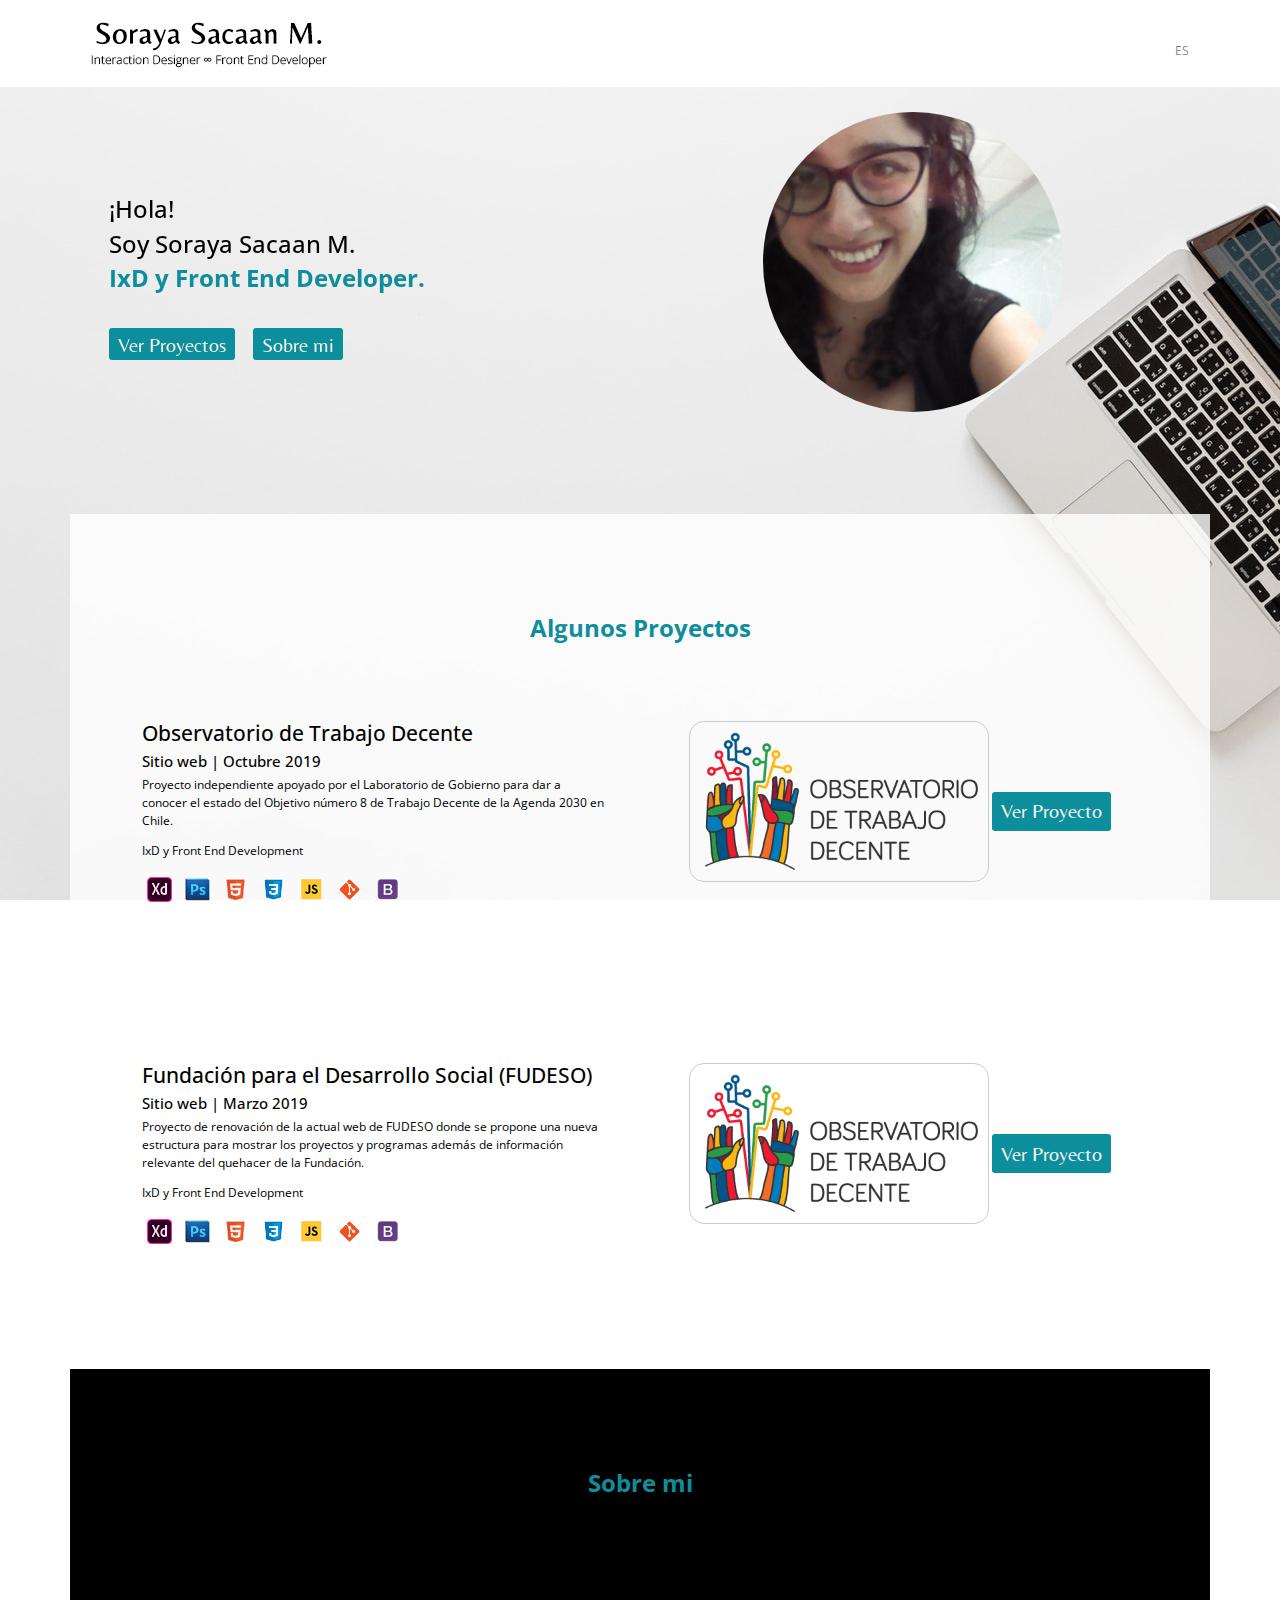
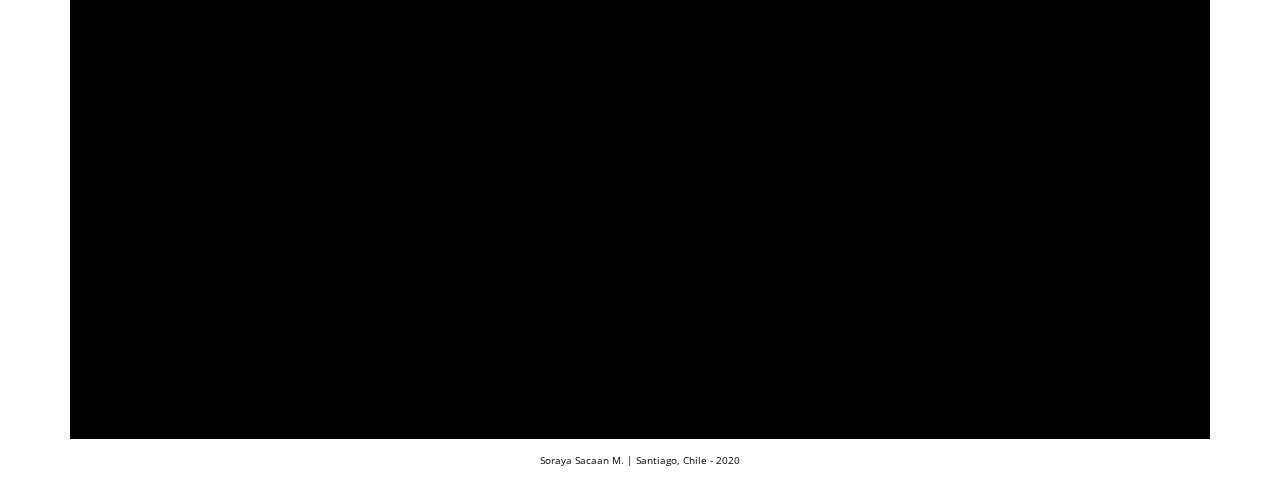
==== commit acd6a7b2: "fix broken links" ====
--- a/src/en.html
+++ b/src/en.html
@@ -10,7 +10,7 @@
     <link rel="stylesheet" href="https://use.fontawesome.com/releases/v5.3.1/css/all.css" integrity="sha384-mzrmE5qonljUremFsqc01SB46JvROS7bZs3IO2EmfFsd15uHvIt+Y8vEf7N7fWAU" crossorigin="anonymous">
     <link rel="stylesheet" href="https://fonts.googleapis.com/css?family=Krub|Open+Sans|Belleza&display=swap">
     <link rel="stylesheet" href="https://unpkg.com/aos@2.3.1/dist/aos.css">
-    <link rel="stylesheet" href="src/css/style.css" type="text/css" media="screen">
+    <link rel="stylesheet" href="css/style.css" type="text/css" media="screen">
 </head>
 <div class="container-fluid">
     <header class="row">
@@ -18,7 +18,7 @@
             <nav class="navbar navbar-expand-lg navbar-light bg-custom fixed-top">
                 <div class="container">
                     <a class="navbar-brand text-centered" href="#">
-                        <img class="logo" src="/src/img/logo.png" alt="" srcset="">
+                        <img class="logo" src="img/logo.png" alt="" srcset="">
                     </a>
                     <button class="navbar-toggler float-right" type="button" data-toggle="collapse" data-target="#navbar">
                 <span class="navbar-toggler-icon"></span>
@@ -28,8 +28,8 @@
                         </ul>
                         <ul class="navbar-nav ml-auto">
                             <li class="nav-item">
-                                <a class="nav-link d-none d-md-none d-lg-block d-xl-block" href="src/en.html"><i class="far fa-comment-dots"></i></i> EN</a>
-                                <a class="nav-link d-lg-none d-xl-none" href="src/en.html"><i class="far fa-comment-dots"></i></i> View this site in English</a>
+                                <a class="nav-link d-none d-md-none d-lg-block d-xl-block" href="../index.html"><i class="far fa-comment-dots"></i></i> ES</a>
+                                <a class="nav-link d-lg-none d-xl-none" href="../index.html"><i class="far fa-comment-dots"></i></i> Ver el sitio en español</a>
                             </li>
                         </ul>
                     </div>
@@ -47,7 +47,7 @@
                 <a href="#about" class="btn d-inline" target="_self">Sobre mi</a>
             </div>
             <div class="col-12 col-md-6 align-self-center text-center">
-                <img src="src/img/soraya.png" class="img-soraya" alt="Soraya">
+                <img src="img/soraya.png" class="img-soraya" alt="Soraya">
                 <p class="icons">
                     <a href="http://www.linkedin.com/in/sorayasm" target="_blank" title="LinkedIn"><i class="fab fa-linkedin fa-3x"></i></a>
                     <a href="https://github.com/sorayasm/" target="_blank" title="Github"><i class="fab fa-github-square fa-3x"></i></a>
@@ -65,17 +65,17 @@
                         <p>Proyecto independiente apoyado por el Laboratorio de Gobierno para dar a conocer el estado del Objetivo número 8 de Trabajo Decente de la Agenda 2030 en Chile.</p>
                         <p>IxD y Front End Development</p>
                         <p class="icons text-left">
-                            <img src="src/img/adobexd.png" title="Adobe XD" alt="Adobe XD" srcset="">
-                            <img src="src/img/photoshop.png" title="Adobe Photoshop" alt="Adobe Photoshop" srcset="">
-                            <img src="src/img/html5.png" title="HTML5" alt="HTML5" srcset="">
-                            <img src="src/img/css3.png" title="CSS3" alt="CSS3" srcset="">
-                            <img src="src/img/js.png" title="Javascript" alt="Javascript" srcset="">
-                            <img src="src/img/git.png" title="Git" alt="Git" srcset="">
-                            <img src="src/img/bootstrap.png" title="Bootstrap" alt="Bootstrap">
+                            <img src="img/adobexd.png" title="Adobe XD" alt="Adobe XD" srcset="">
+                            <img src="img/photoshop.png" title="Adobe Photoshop" alt="Adobe Photoshop" srcset="">
+                            <img src="img/html5.png" title="HTML5" alt="HTML5" srcset="">
+                            <img src="img/css3.png" title="CSS3" alt="CSS3" srcset="">
+                            <img src="img/js.png" title="Javascript" alt="Javascript" srcset="">
+                            <img src="img/git.png" title="Git" alt="Git" srcset="">
+                            <img src="img/bootstrap.png" title="Bootstrap" alt="Bootstrap">
                         </p>
                     </div>
                     <div class="col-12 col-lg-6 pt-md-5">
-                        <img src="src/img/observatorio.png" class="img-portfolio img-fluid" alt="Observatorio Trabajo Decente">
+                        <img src="img/observatorio.png" class="img-portfolio img-fluid" alt="Observatorio Trabajo Decente">
                         <a href="#portfolio" class="btn" target="_self">Ver Proyecto</a>
                     </div>
                 </div>
@@ -86,17 +86,17 @@
                         <p>Proyecto de renovación de la actual web de FUDESO donde se propone una nueva estructura para mostrar los proyectos y programas además de información relevante del quehacer de la Fundación.</p>
                         <p>IxD y Front End Development</p>
                         <p class="icons text-left">
-                            <img src="src/img/adobexd.png" title="Adobee XD" alt="Adobe XD" srcset="">
-                            <img src="src/img/photoshop.png" title="Adobe Photoshop" alt="Adobe Photoshop" srcset="">
-                            <img src="src/img/html5.png" title="HTML5" alt="HTML5" srcset="">
-                            <img src="src/img/css3.png" title="CSS3" alt="CSS3" srcset="">
-                            <img src="src/img/js.png" title="Javascript" alt="Javascript" srcset="">
-                            <img src="src/img/git.png" title="Git" alt="Git" srcset="">
-                            <img src="src/img/bootstrap.png" title="Bootstrap" alt="Bootstrap">
+                            <img src="img/adobexd.png" title="Adobee XD" alt="Adobe XD" srcset="">
+                            <img src="img/photoshop.png" title="Adobe Photoshop" alt="Adobe Photoshop" srcset="">
+                            <img src="img/html5.png" title="HTML5" alt="HTML5" srcset="">
+                            <img src="img/css3.png" title="CSS3" alt="CSS3" srcset="">
+                            <img src="img/js.png" title="Javascript" alt="Javascript" srcset="">
+                            <img src="img/git.png" title="Git" alt="Git" srcset="">
+                            <img src="img/bootstrap.png" title="Bootstrap" alt="Bootstrap">
                         </p>
                     </div>
                     <div class="col-12 col-lg-6 pt-md-5">
-                        <img src="src/img/observatorio.png" class="img-portfolio img-fluid" alt="Observatorio Trabajo Decente">
+                        <img src="img/observatorio.png" class="img-portfolio img-fluid" alt="Observatorio Trabajo Decente">
                         <a href="#portfolio" class="btn" target="_self">Ver Proyecto</a>
                     </div>
                 </div>
@@ -107,24 +107,24 @@
                 <h1>Sobre mi</h1>
             </div>
             <div class="col-12 col-md-4 col-centered align-self-center text-center" data-aos="fade-up">
-                <img src="src/img/soraya.png" class="img-soraya mb-5" alt="Soraya">
+                <img src="img/soraya.png" class="img-soraya mb-5" alt="Soraya">
                 <p class="d-none d-md-block">Algunas herramientas:</p>
                 <p class="icons mx-5 d-none d-md-block">
-                    <img src="src/img/adobexd.png" title="Abode XD" alt="Adobe XD" srcset="">
-                    <img src="src/img/photoshop.png" title="Adobe Photoshop" alt="Adobe Photoshop" srcset="">
-                    <img src="src/img/ilustrator.png" title="Adobe Illustrator" alt="Adobe Illustrator" srcset="">
-                    <img src="src/img/figma.png" title="Figma" alt="Figma" srcset="">
-                    <img src="src/img/maze.png" title="Maze" alt="Maze" srcset="">
-                    <img src="src/img/html5.png" title="HTML5" alt="HTML5" srcset="">
-                    <img src="src/img/css3.png" title="CSS3" alt="Css3" srcset="">
-                    <img src="src/img/js.png" title="Javascript" alt="" srcset="">
-                    <img src="src/img/angular.png" title="Angular 6" alt="Angular 6" srcset="">
-                    <img src="src/img/git.png" title="Git" alt="Git" srcset="">
-                    <img src="src/img/bootstrap.png" title="Bootstrap" alt="Bootstrap">
-                    <img src="src/img/nodejs.png" title="NodeJS" alt="NodeJS">
-                    <img src="src/img/firebase.png" title="Firebase" alt="Firebase">
-                    <img src="src/img/analytics.png" title="Google Analytics" alt="Google Analytics">
-                    <img src="src/img/wp.png" title="Wordpress" alt="Wordpress">
+                    <img src="img/adobexd.png" title="Abode XD" alt="Adobe XD" srcset="">
+                    <img src="img/photoshop.png" title="Adobe Photoshop" alt="Adobe Photoshop" srcset="">
+                    <img src="img/ilustrator.png" title="Adobe Illustrator" alt="Adobe Illustrator" srcset="">
+                    <img src="img/figma.png" title="Figma" alt="Figma" srcset="">
+                    <img src="img/maze.png" title="Maze" alt="Maze" srcset="">
+                    <img src="img/html5.png" title="HTML5" alt="HTML5" srcset="">
+                    <img src="img/css3.png" title="CSS3" alt="Css3" srcset="">
+                    <img src="img/js.png" title="Javascript" alt="" srcset="">
+                    <img src="img/angular.png" title="Angular 6" alt="Angular 6" srcset="">
+                    <img src="img/git.png" title="Git" alt="Git" srcset="">
+                    <img src="img/bootstrap.png" title="Bootstrap" alt="Bootstrap">
+                    <img src="img/nodejs.png" title="NodeJS" alt="NodeJS">
+                    <img src="img/firebase.png" title="Firebase" alt="Firebase">
+                    <img src="img/analytics.png" title="Google Analytics" alt="Google Analytics">
+                    <img src="img/wp.png" title="Wordpress" alt="Wordpress">
                 </p>
             </div>
             <div class="col-12 col-md-8 col-centered align-self-center text-left pr-lg-4" data-aos="fade-up">
@@ -144,7 +144,7 @@
                         < L&nbsp;>
                     </a>
                     <a class="btn btn-about" href="https://www.interaction-design.org/soraya-sacaan" target="_blank" title="Interaction Design Foundation">
-                        <img src="src/img/idf.png" title="Interaction Design Foundation" alt="Interaction Design Foundation">
+                        <img src="img/idf.png" title="Interaction Design Foundation" alt="Interaction Design Foundation">
                     </a>
                     <a href="http://www.linkedin.com/in/sorayasm" target="_blank" title="LinkedIn"><i class="fab fa-linkedin icon-about"></i></a>
                     <a href="https://github.com/sorayasm/" target="_blank" title="Github"><i class="fab fa-github-square icon-about"></i></a>
@@ -165,7 +165,7 @@
     <script src="https://cdn.jsdelivr.net/npm/popper.js@1.16.0/dist/umd/popper.min.js" integrity="sha384-Q6E9RHvbIyZFJoft+2mJbHaEWldlvI9IOYy5n3zV9zzTtmI3UksdQRVvoxMfooAo" crossorigin="anonymous"></script>
     <script src="https://stackpath.bootstrapcdn.com/bootstrap/4.4.1/js/bootstrap.min.js" integrity="sha384-wfSDF2E50Y2D1uUdj0O3uMBJnjuUD4Ih7YwaYd1iqfktj0Uod8GCExl3Og8ifwB6" crossorigin="anonymous"></script>
     <script src="https://unpkg.com/aos@2.3.1/dist/aos.js"></script>
-    <script src="src/js/index.js"></script>
+    <script src="js/index.js"></script>
     </body>
 
 </html>--- a/src/css/style.css
+++ b/src/css/style.css
@@ -0,0 +1,192 @@
+/* General Styles */
+
+* {
+    padding: 0;
+    margin: 0;
+}
+
+html,
+body {
+    font-family: "Open Sans", sans-serif;
+    font-size: 12px;
+    color: black;
+    background-image: url("../img/bg.jpg");
+    /* Photo by Hadley Jin on Unsplash */
+    background-repeat: no-repeat;
+    background-attachment: fixed;
+    background-position: top;
+    -webkit-background-size: cover;
+    -moz-background-size: cover;
+    background-size: cover;
+    -o-background-size: cover;
+    overflow-x: hidden;
+    scroll-behavior: smooth;
+}
+
+.container-fluid,
+.container-lg,
+.container-md,
+.container-sm,
+.container-xl {
+    overflow: hidden;
+}
+
+h1 {
+    color: #0c8e9c;
+    font-size: 2rem;
+    font-weight: 700;
+}
+
+h2 {
+    font-size: 2rem;
+}
+
+.btn {
+    font-size: 20px;
+    color: whitesmoke;
+    border: none;
+    background-color: #0c8e9c;
+    margin-top: 20px;
+    margin-right: 15px;
+    font-family: 'Belleza', sans-serif;
+}
+
+.btn:hover {
+    color: #0c8e9c;
+    background-color: whitesmoke;
+}
+
+
+/* Nav */
+
+.navbar-nav i {
+    font-size: 30px;
+}
+
+
+/* Header*/
+
+.fixed-top {
+    position: fixed;
+    top: 0;
+    right: 0;
+    left: 0;
+    z-index: 1030;
+}
+
+.bg-custom {
+    background-color: #ffffff;
+}
+
+.ml-auto i {
+    color: #0c8e9c;
+}
+
+.ml-auto i:hover {
+    color: #0c8e9c98;
+}
+
+
+/* Hero */
+
+#hero {
+    text-align: center;
+    padding: 100px 2em 5em 2em;
+    margin: 0 -15px;
+    height: 100%;
+}
+
+#hero i {
+    color: #0c8e9c;
+}
+
+#hero i:hover {
+    color: #0c8e9c98;
+}
+
+.img-soraya {
+    width: 80%;
+    margin-top: 1em;
+    margin-bottom: 1em;
+    max-width: 300px;
+    min-width: 120px;
+    border-radius: 50%;
+}
+
+.col-centered {
+    float: none;
+    margin: 0 auto;
+}
+
+.icons img {
+    width: 25px;
+    margin: 5px !important;
+}
+
+
+/* About*/
+
+#about {
+    padding: 100px 0 3em 0;
+    height: 100%;
+    background-color: #000000;
+}
+
+#about p {
+    color: #ffffff;
+}
+
+#about img {
+    border: none;
+    margin: 0 auto;
+}
+
+#about strong {
+    color: #0c8e9c;
+}
+
+
+/* Portfolio*/
+
+#portfolio {
+    background-color: #ffffffce;
+    text-align: center;
+    color: black;
+    margin: 0 -15px;
+    padding: 100px 0 3em 0;
+    height: 100%;
+}
+
+img.img-portfolio {
+    width: 300px;
+    border: 1px solid #cccccc;
+    padding: 10px;
+    border-radius: 15px;
+}
+
+
+/* Icons */
+
+i {
+    color: #0c8e9c;
+    margin: 5px;
+}
+
+i:hover {
+    color: #0c8e9c98;
+}
+
+a.btn.btn-about {
+    font-family: "Open Sans", sans-serif;
+    font-size: 14px;
+    margin-top: 0;
+    color: #000000;
+    font-weight: 900;
+    margin-right: 5px;
+    margin-left: 5px;
+    margin-bottom: 19px;
+}
+
+i.icon-about {
+    font-size: 35px;
+}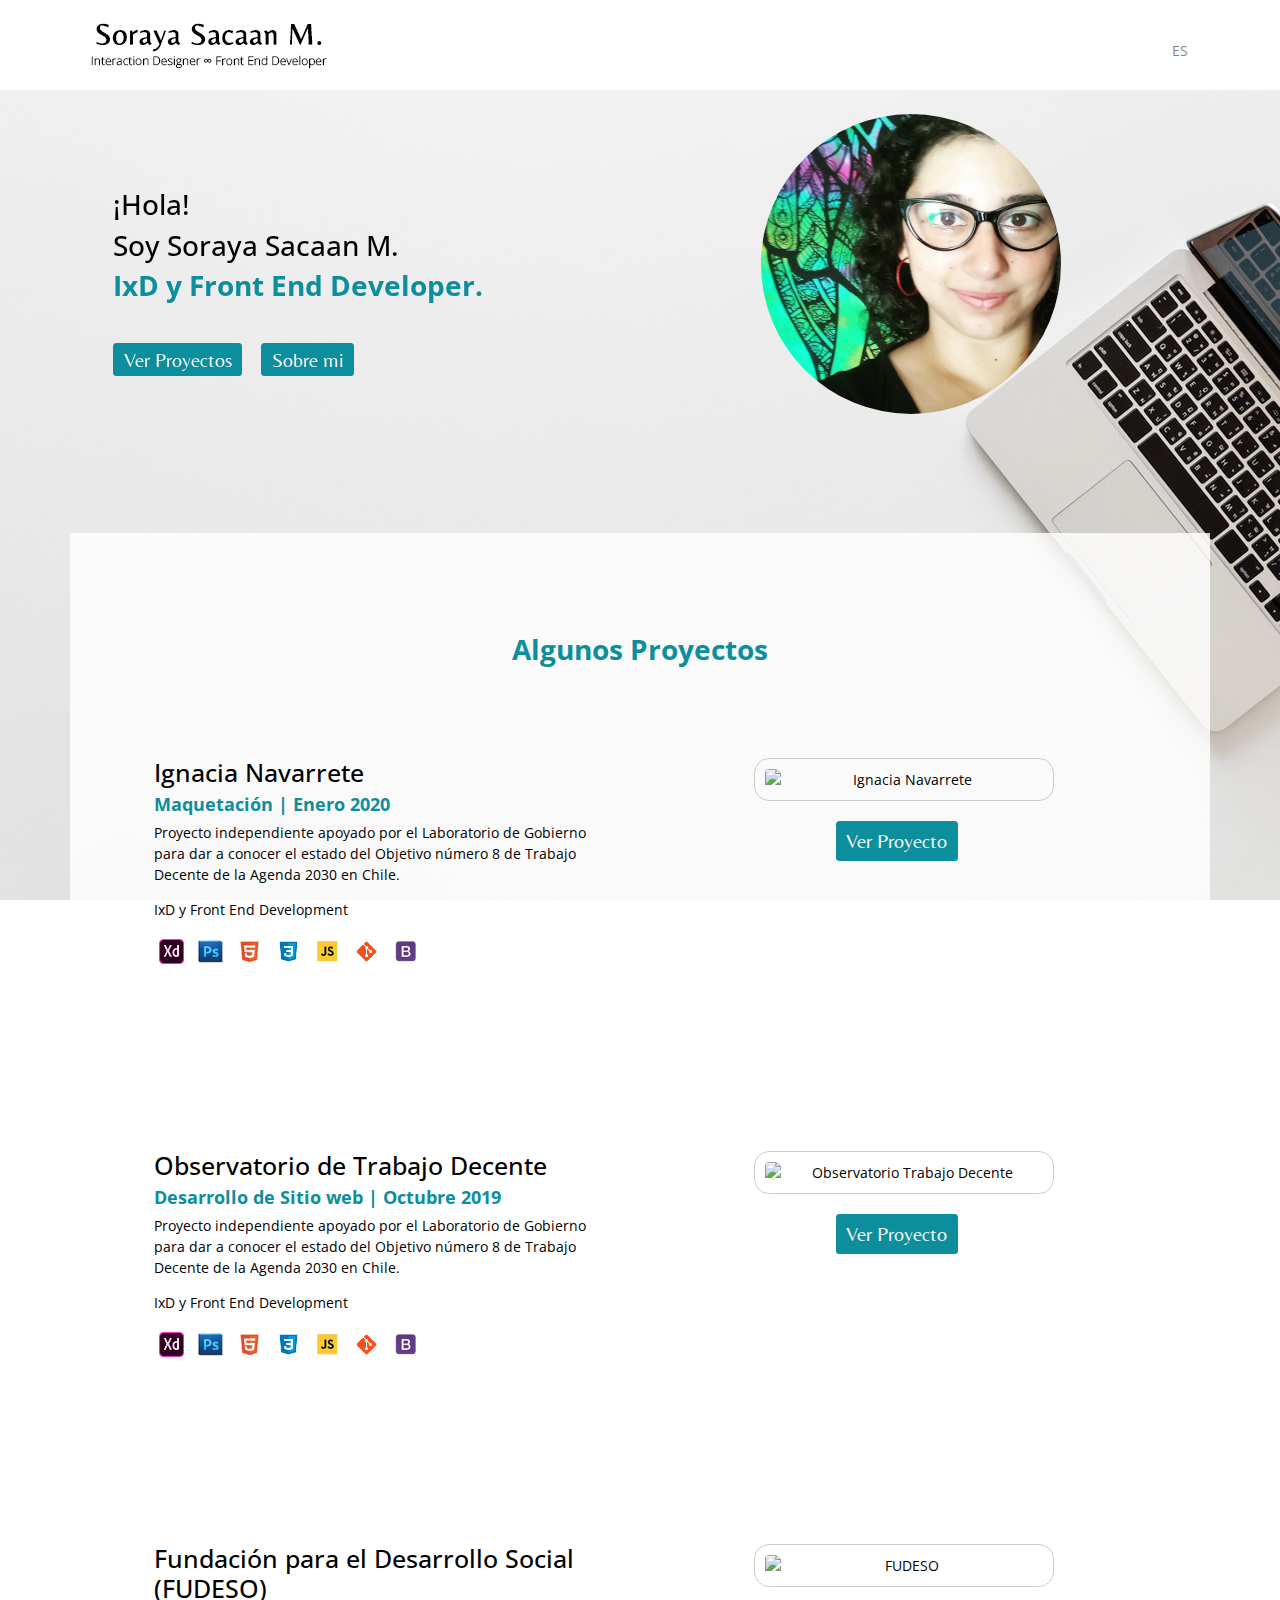
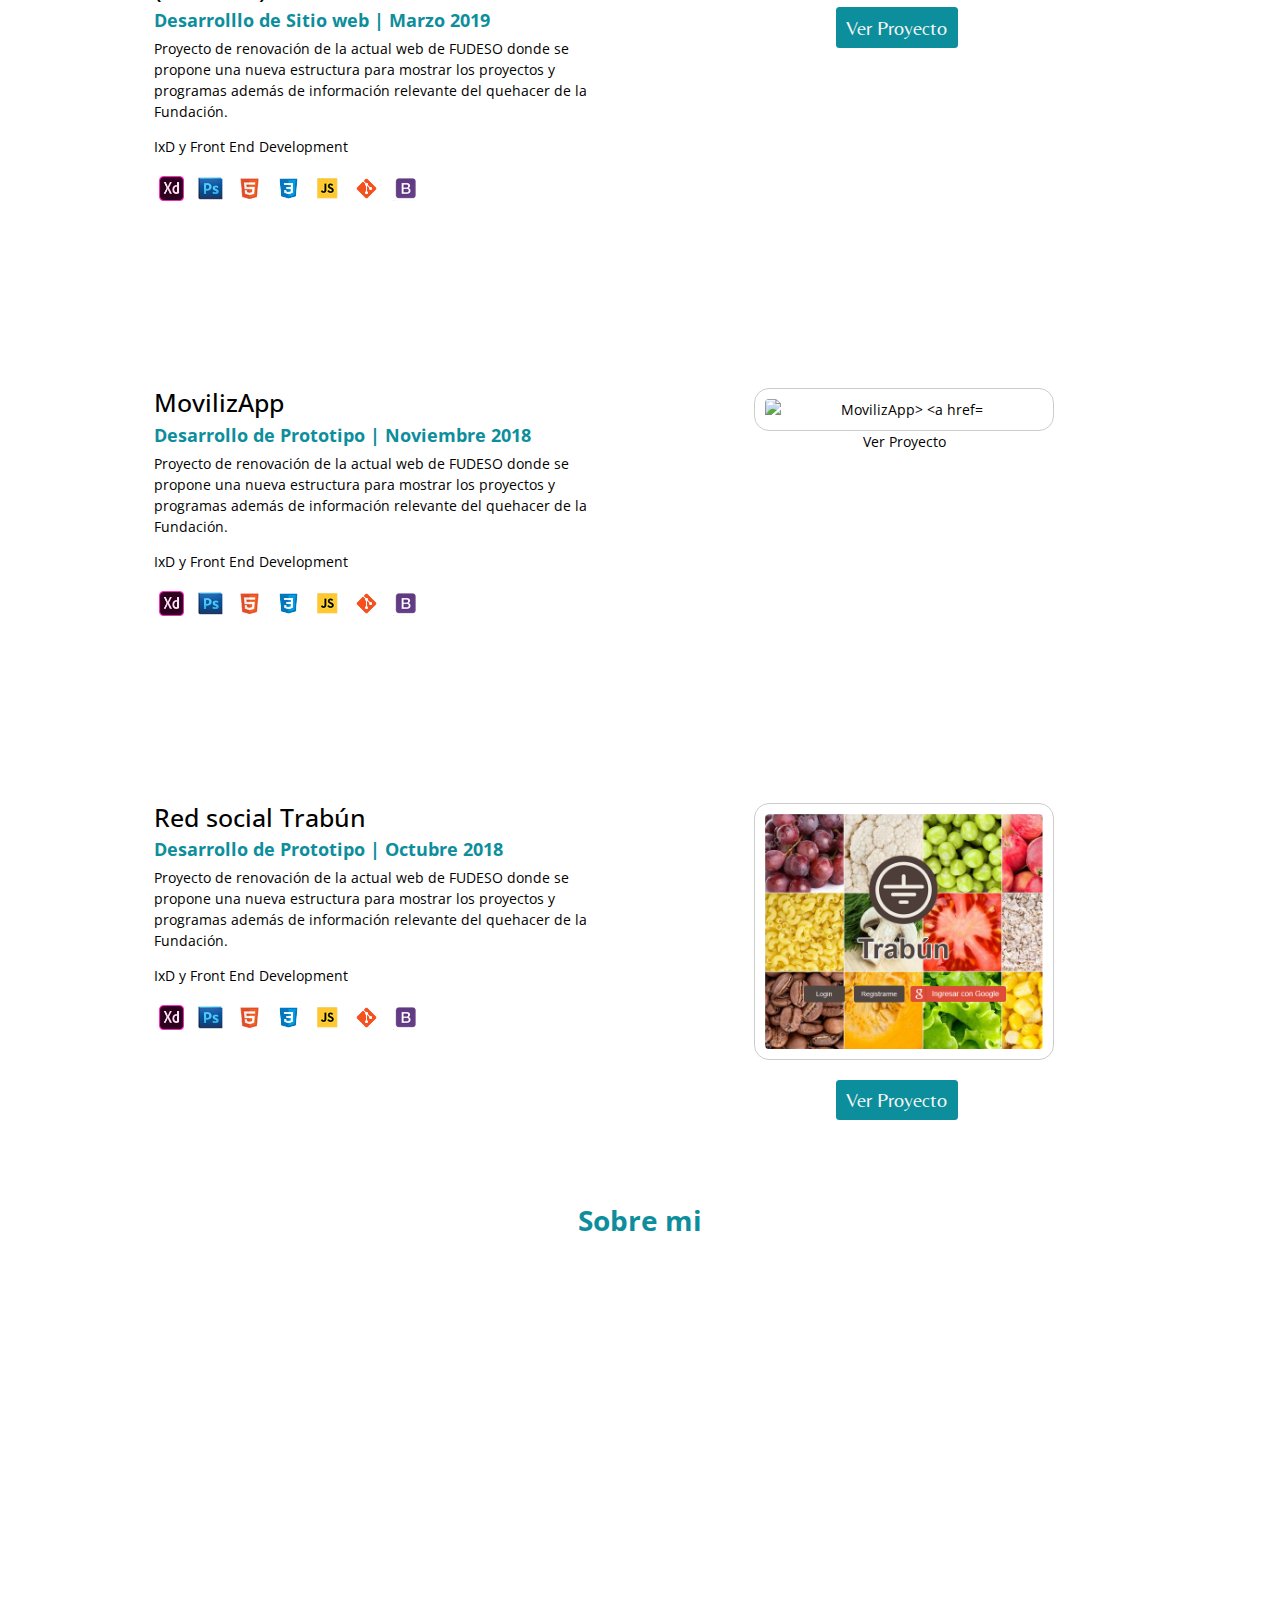
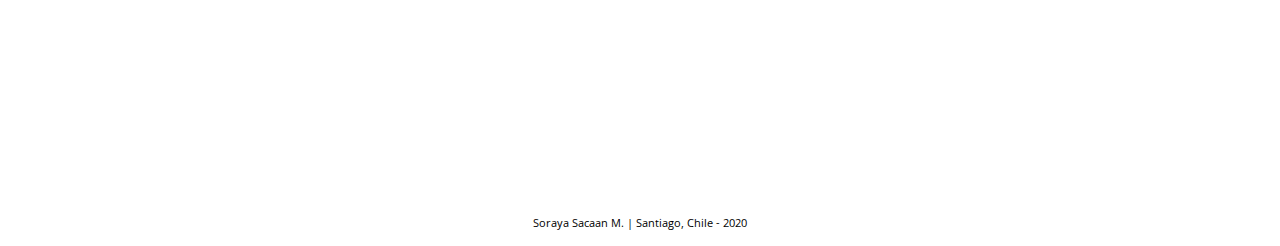
==== commit 11c61daa: "icons" ====
--- a/src/en.html
+++ b/src/en.html
@@ -47,7 +47,7 @@
                 <a href="#about" class="btn d-inline" target="_self">Sobre mi</a>
             </div>
             <div class="col-12 col-md-6 align-self-center text-center">
-                <img src="img/soraya.png" class="img-soraya" alt="Soraya">
+                <img src="img/soraya.jpg" class="img-soraya img-fluid" alt="Soraya">
                 <p class="icons">
                     <a href="http://www.linkedin.com/in/sorayasm" target="_blank" title="LinkedIn"><i class="fab fa-linkedin fa-3x"></i></a>
                     <a href="https://github.com/sorayasm/" target="_blank" title="Github"><i class="fab fa-github-square fa-3x"></i></a>
@@ -60,8 +60,29 @@
                 <h1>Algunos Proyectos</h1>
                 <div class="row p-5">
                     <div class="col-12 col-lg-6 text-left p-5">
+                        <h3>Ignacia Navarrete</h3>
+                        <h5>Maquetación | Enero 2020</h5>
+                        <p>Proyecto independiente apoyado por el Laboratorio de Gobierno para dar a conocer el estado del Objetivo número 8 de Trabajo Decente de la Agenda 2030 en Chile.</p>
+                        <p>IxD y Front End Development</p>
+                        <p class="icons text-left">
+                            <img src="img/adobexd.png" title="Adobe XD" alt="Adobe XD" srcset="">
+                            <img src="img/photoshop.png" title="Adobe Photoshop" alt="Adobe Photoshop" srcset="">
+                            <img src="img/html5.png" title="HTML5" alt="HTML5" srcset="">
+                            <img src="img/css3.png" title="CSS3" alt="CSS3" srcset="">
+                            <img src="img/js.png" title="Javascript" alt="Javascript" srcset="">
+                            <img src="img/git.png" title="Git" alt="Git" srcset="">
+                            <img src="img/bootstrap.png" title="Bootstrap" alt="Bootstrap">
+                        </p>
+                    </div>
+                    <div class="col-12 col-lg-6 pt-md-5 text-center">
+                        <img src="img/ignacia.jpg" class="img-portfolio img-fluid d-block" alt="Ignacia Navarrete">
+                        <a href="#portfolio" class="btn" target="_self">Ver Proyecto</a>
+                    </div>
+                </div>
+                <div class="row p-5">
+                    <div class="col-12 col-lg-6 text-left p-5">
                         <h3>Observatorio de Trabajo Decente</h3>
-                        <h5>Sitio web | Octubre 2019</h5>
+                        <h5>Desarrollo de Sitio web | Octubre 2019</h5>
                         <p>Proyecto independiente apoyado por el Laboratorio de Gobierno para dar a conocer el estado del Objetivo número 8 de Trabajo Decente de la Agenda 2030 en Chile.</p>
                         <p>IxD y Front End Development</p>
                         <p class="icons text-left">
@@ -74,15 +95,15 @@
                             <img src="img/bootstrap.png" title="Bootstrap" alt="Bootstrap">
                         </p>
                     </div>
-                    <div class="col-12 col-lg-6 pt-md-5">
-                        <img src="img/observatorio.png" class="img-portfolio img-fluid" alt="Observatorio Trabajo Decente">
+                    <div class="col-12 col-lg-6 pt-md-5 text-center">
+                        <img src="img/observatorio.png" class="img-portfolio img-fluid d-block" alt="Observatorio Trabajo Decente">
                         <a href="#portfolio" class="btn" target="_self">Ver Proyecto</a>
                     </div>
                 </div>
                 <div class="row p-5">
                     <div class="col-12 col-lg-6 text-left p-5">
                         <h3>Fundación para el Desarrollo Social (FUDESO)</h3>
-                        <h5>Sitio web | Marzo 2019</h5>
+                        <h5>Desarrolllo de Sitio web | Marzo 2019</h5>
                         <p>Proyecto de renovación de la actual web de FUDESO donde se propone una nueva estructura para mostrar los proyectos y programas además de información relevante del quehacer de la Fundación.</p>
                         <p>IxD y Front End Development</p>
                         <p class="icons text-left">
@@ -95,65 +116,108 @@
                             <img src="img/bootstrap.png" title="Bootstrap" alt="Bootstrap">
                         </p>
                     </div>
-                    <div class="col-12 col-lg-6 pt-md-5">
-                        <img src="img/observatorio.png" class="img-portfolio img-fluid" alt="Observatorio Trabajo Decente">
+                    <div class="col-12 col-lg-6 pt-md-5 text-center">
+                        <img src="img/fudeso.png" class="img-portfolio img-fluid d-block" alt="FUDESO">
                         <a href="#portfolio" class="btn" target="_self">Ver Proyecto</a>
                     </div>
                 </div>
-            </div>
-        </section>
-        <section id="about" class="row">
-            <div class="col-12 text-center pb-5">
+                <div class="row p-5">
+                    <div class="col-12 col-lg-6 text-left p-5">
+                        <h3>MovilizApp</h3>
+                        <h5>Desarrollo de Prototipo | Noviembre 2018</h5>
+                        <p>Proyecto de renovación de la actual web de FUDESO donde se propone una nueva estructura para mostrar los proyectos y programas además de información relevante del quehacer de la Fundación.</p>
+                        <p>IxD y Front End Development</p>
+                        <p class="icons text-left">
+                            <img src="img/adobexd.png" title="Adobee XD" alt="Adobe XD" srcset="">
+                            <img src="img/photoshop.png" title="Adobe Photoshop" alt="Adobe Photoshop" srcset="">
+                            <img src="img/html5.png" title="HTML5" alt="HTML5" srcset="">
+                            <img src="img/css3.png" title="CSS3" alt="CSS3" srcset="">
+                            <img src="img/js.png" title="Javascript" alt="Javascript" srcset="">
+                            <img src="img/git.png" title="Git" alt="Git" srcset="">
+                            <img src="img/bootstrap.png" title="Bootstrap" alt="Bootstrap">
+                        </p>
+                    </div>
+                    <div class="col-12 col-lg-6 pt-md-5 text-center">
+                        <img src="img/movilizapp.png" class="img-portfolio img-fluid d-block" alt="MovilizApp>
+                        <a href=" #portfolio " class="btn " target="_self ">Ver Proyecto</a>
+                    </div>
+                </div>
+                <div class="row p-5 ">
+                    <div class="col-12 col-lg-6 text-left p-5 ">
+                        <h3>Red social Trabún</h3>
+                        <h5>Desarrollo de Prototipo | Octubre 2018</h5>
+                        <p>Proyecto de renovación de la actual web de FUDESO donde se propone una nueva estructura para mostrar los proyectos y programas además de información relevante del quehacer de la Fundación.</p>
+                        <p>IxD y Front End Development</p>
+                        <p class="icons text-left ">
+                            <img src="img/adobexd.png " title="Adobee XD " alt="Adobe XD " srcset=" ">
+                            <img src="img/photoshop.png " title="Adobe Photoshop " alt="Adobe Photoshop " srcset=" ">
+                            <img src="img/html5.png " title="HTML5 " alt="HTML5 " srcset=" ">
+                            <img src="img/css3.png " title="CSS3 " alt="CSS3 " srcset=" ">
+                            <img src="img/js.png " title="Javascript " alt="Javascript " srcset=" ">
+                            <img src="img/git.png " title="Git " alt="Git " srcset=" ">
+                            <img src="img/bootstrap.png " title="Bootstrap " alt="Bootstrap ">
+                        </p>
+                    </div>
+                    <div class="col-12 col-lg-6 pt-md-5 text-center ">
+                        <img src="img/trabun.png " class="img-portfolio img-fluid d-block " alt="Trabún ">
+                        <a href="#portfolio " class="btn " target="_self ">Ver Proyecto</a>
+                    </div>
+                </div>
+            </div>
+        </section>
+        <section id="about " class="row ">
+            <div class="col-12 text-center pb-5 ">
                 <h1>Sobre mi</h1>
             </div>
-            <div class="col-12 col-md-4 col-centered align-self-center text-center" data-aos="fade-up">
-                <img src="img/soraya.png" class="img-soraya mb-5" alt="Soraya">
-                <p class="d-none d-md-block">Algunas herramientas:</p>
-                <p class="icons mx-5 d-none d-md-block">
-                    <img src="img/adobexd.png" title="Abode XD" alt="Adobe XD" srcset="">
-                    <img src="img/photoshop.png" title="Adobe Photoshop" alt="Adobe Photoshop" srcset="">
-                    <img src="img/ilustrator.png" title="Adobe Illustrator" alt="Adobe Illustrator" srcset="">
-                    <img src="img/figma.png" title="Figma" alt="Figma" srcset="">
-                    <img src="img/maze.png" title="Maze" alt="Maze" srcset="">
-                    <img src="img/html5.png" title="HTML5" alt="HTML5" srcset="">
-                    <img src="img/css3.png" title="CSS3" alt="Css3" srcset="">
-                    <img src="img/js.png" title="Javascript" alt="" srcset="">
-                    <img src="img/angular.png" title="Angular 6" alt="Angular 6" srcset="">
-                    <img src="img/git.png" title="Git" alt="Git" srcset="">
-                    <img src="img/bootstrap.png" title="Bootstrap" alt="Bootstrap">
-                    <img src="img/nodejs.png" title="NodeJS" alt="NodeJS">
-                    <img src="img/firebase.png" title="Firebase" alt="Firebase">
-                    <img src="img/analytics.png" title="Google Analytics" alt="Google Analytics">
-                    <img src="img/wp.png" title="Wordpress" alt="Wordpress">
+            <div class="col-12 col-md-4 col-centered align-self-center text-center " data-aos="fade-up ">
+                <img src="img/soraya.png " class="img-soraya mb-5 " alt="Soraya ">
+                <p class="d-none d-md-block ">Algunas herramientas:</p>
+                <p class="icons mx-5 d-none d-md-block ">
+                    <img src="img/adobexd.png " title="Abode XD " alt="Adobe XD " srcset=" ">
+                    <img src="img/photoshop.png " title="Adobe Photoshop " alt="Adobe Photoshop " srcset=" ">
+                    <img src="img/ilustrator.png " title="Adobe Illustrator " alt="Adobe Illustrator " srcset=" ">
+                    <img src="img/figma.png " title="Figma " alt="Figma " srcset=" ">
+                    <img src="img/maze.png " title="Maze " alt="Maze " srcset=" ">
+                    <img src="img/html5.png " title="HTML5 " alt="HTML5 " srcset=" ">
+                    <img src="img/css3.png " title="CSS3 " alt="Css3 " srcset=" ">
+                    <img src="img/js.png " title="Javascript " alt=" " srcset=" ">
+                    <img src="img/angular.png " title="Angular 6 " alt="Angular 6 " srcset=" ">
+                    <img src="img/react.png " title="React JS " alt="React JS " srcset=" ">
+                    <img src="img/git.png " title="Git " alt="Git " srcset=" ">
+                    <img src="img/bootstrap.png " title="Bootstrap " alt="Bootstrap ">
+                    <img src="img/nodejs.png " title="NodeJS " alt="NodeJS ">
+                    <img src="img/firebase.png " title="Firebase " alt="Firebase ">
+                    <img src="img/analytics.png " title="Google Analytics " alt="Google Analytics ">
+                    <img src="img/wp.png " title="Wordpress " alt="Wordpress ">
                 </p>
             </div>
-            <div class="col-12 col-md-8 col-centered align-self-center text-left pr-lg-4" data-aos="fade-up">
+            <div class="col-12 col-md-8 col-centered align-self-center text-left pr-lg-4 " data-aos="fade-up ">
                 <p>Soy Soraya Sacaan M., Interaction Designer (IxD) y Front End Developer. Vivo en Santiago, Chile.</p>
-                <p>Diseño estrategias de contenidos e interacciones claves en productos y servicios digitales. Creo prototipos para probar esos diseños y estrategias con usuarios. Además hago el desarrollo sitios web en base a esos prototipos y estrategias.</p>
-                <p>En resumen, hago investigación, definición, ideación, prototipado, testeo e implementación en proyectos digitales. Utilizo la metodología del pensamiento de Diseño (Design Thinking), Lean Startup y Metodologías Ágiles en mis proyectos
-                    para optimizar el proceso de innovación.</p>
-                <p>Tengo más de una década de experiencia en proyectos digitales. Soy Periodista, Licenciada en Comunicación Social, Magíster en Periodismo y Comunicación Digital, Front End Developer egresada de Laboratoria y actualmente me especializo en
-                    IxD en la Interaction Desing Foundation. Además hablo Inglés nivel avanzado y Francés nivel básico.</p>
-                <p class="mb-0"><strong>¿Cómo pasé de periodista a ser IxD y Front End Developer? </strong></p>
-                <p>Para mi fue el paso natural desde la creación del contenido hacia la construcción de la estrategia de comunicación para mejorar la experiencia de quien recibe la información: <strong>el usuario.</strong></p>
+                <p>Tengo más de una década de experiencia en proyectos digitales. Diseño estrategias de contenidos e interacciones claves en productos y servicios digitales; creo los prototipos para probar esos diseños y estrategias con usuarios; y además
+                    desarrollo sitios web en base a esos prototipos y estrategias.</p>
+                <p>Utilizo la metodología del pensamiento de Diseño (Design Thinking), Lean Startup y Metodologías Ágiles en mis proyectos para optimizar el proceso de innovación.</p>
+                <p>Soy Periodista, Licenciada en Comunicación Social, Magíster en Periodismo y Comunicación Digital, Front End Developer egresada de Laboratoria y actualmente me especializo en IxD en la Interaction Desing Foundation. Además hablo Inglés
+                    nivel avanzado.</p>
+                <p class="mb-0 "><strong>¿Cómo pasé de trabajar en Periodismo a ser IxD y Front End Developer? </strong></p>
+                <p>En realidad fue el paso natural desde la creación del contenido hacia la construcción de la estrategia de comunicación para mejorar la experiencia de quien recibe la información: <strong>el usuario.</strong></p>
                 <p>Me encanta aprender, innovar, codear y viajar.</p>
                 <p>Puedes encontrar más acerca de mi en:</p>
                 <p>
-                    <a class="btn btn-about" href="http://bit.ly/CVSorayaSM" target="_blank" title="Currículum">CV</a>
-                    <a class="btn btn-about" href="https://app.talento.laboratoria.la/profile/6fYX9j2YhcRIBqceqNnrtSNlwMG2" target="_blank" title="Laboratoria">
+                    <a class="btn btn-about " href="http://bit.ly/CVSorayaSM " target="_blank " title="Currículum ">CV</a>
+                    <a class="btn btn-about " href="https://app.talento.laboratoria.la/profile/6fYX9j2YhcRIBqceqNnrtSNlwMG2 " target="_blank " title="Laboratoria ">
                         < L&nbsp;>
                     </a>
-                    <a class="btn btn-about" href="https://www.interaction-design.org/soraya-sacaan" target="_blank" title="Interaction Design Foundation">
-                        <img src="img/idf.png" title="Interaction Design Foundation" alt="Interaction Design Foundation">
+                    <a class="btn btn-about " href="https://www.interaction-design.org/soraya-sacaan " target="_blank " title="Interaction Design Foundation ">
+                        <img src="img/idf.png " title="Interaction Design Foundation " alt="Interaction Design Foundation ">
                     </a>
-                    <a href="http://www.linkedin.com/in/sorayasm" target="_blank" title="LinkedIn"><i class="fab fa-linkedin icon-about"></i></a>
-                    <a href="https://github.com/sorayasm/" target="_blank" title="Github"><i class="fab fa-github-square icon-about"></i></a>
-                    <a href="mailto:soraya.sacaan@gmail.com" title="Contacto"><i class="fas fa-envelope-square icon-about"></i></a>
+                    <a href="http://www.linkedin.com/in/sorayasm " target="_blank " title="LinkedIn "><i class="fab fa-linkedin icon-about "></i></a>
+                    <a href="https://github.com/sorayasm/ " target="_blank " title="Github "><i class="fab fa-github-square icon-about "></i></a>
+                    <a href="mailto:soraya.sacaan@gmail.com " title="Contacto "><i class="fas fa-envelope-square icon-about "></i></a>
                 </p>
             </div>
         </section>
-        <section id="footer" class="row">
-            <div class="col-12 py-3 text-center">
+        <section id="footer " class="row ">
+            <div class="col-12 py-3 text-center ">
                 <small>Soraya Sacaan M. | Santiago, Chile - 2020</small>
             </div>
         </section>
@@ -161,11 +225,11 @@
 
 
     <!--scripts-->
-    <script src="https://code.jquery.com/jquery-3.4.1.slim.min.js" integrity="sha384-J6qa4849blE2+poT4WnyKhv5vZF5SrPo0iEjwBvKU7imGFAV0wwj1yYfoRSJoZ+n" crossorigin="anonymous"></script>
-    <script src="https://cdn.jsdelivr.net/npm/popper.js@1.16.0/dist/umd/popper.min.js" integrity="sha384-Q6E9RHvbIyZFJoft+2mJbHaEWldlvI9IOYy5n3zV9zzTtmI3UksdQRVvoxMfooAo" crossorigin="anonymous"></script>
-    <script src="https://stackpath.bootstrapcdn.com/bootstrap/4.4.1/js/bootstrap.min.js" integrity="sha384-wfSDF2E50Y2D1uUdj0O3uMBJnjuUD4Ih7YwaYd1iqfktj0Uod8GCExl3Og8ifwB6" crossorigin="anonymous"></script>
-    <script src="https://unpkg.com/aos@2.3.1/dist/aos.js"></script>
-    <script src="js/index.js"></script>
+    <script src="https://code.jquery.com/jquery-3.4.1.slim.min.js " integrity="sha384-J6qa4849blE2+poT4WnyKhv5vZF5SrPo0iEjwBvKU7imGFAV0wwj1yYfoRSJoZ+n " crossorigin="anonymous "></script>
+    <script src="https://cdn.jsdelivr.net/npm/popper.js@1.16.0/dist/umd/popper.min.js " integrity="sha384-Q6E9RHvbIyZFJoft+2mJbHaEWldlvI9IOYy5n3zV9zzTtmI3UksdQRVvoxMfooAo " crossorigin="anonymous "></script>
+    <script src="https://stackpath.bootstrapcdn.com/bootstrap/4.4.1/js/bootstrap.min.js " integrity="sha384-wfSDF2E50Y2D1uUdj0O3uMBJnjuUD4Ih7YwaYd1iqfktj0Uod8GCExl3Og8ifwB6 " crossorigin="anonymous "></script>
+    <script src="https://unpkg.com/aos@2.3.1/dist/aos.js "></script>
+    <script src="js/index.js "></script>
     </body>
 
 </html>--- a/src/css/style.css
+++ b/src/css/style.css
@@ -8,7 +8,7 @@
 html,
 body {
     font-family: "Open Sans", sans-serif;
-    font-size: 12px;
+    font-size: 14px;
     color: black;
     background-image: url("../img/bg.jpg");
     /* Photo by Hadley Jin on Unsplash */
@@ -39,6 +39,11 @@
 
 h2 {
     font-size: 2rem;
+}
+
+h5 {
+    color: #0c8e9c;
+    font-weight: 700;
 }
 
 .btn {
@@ -105,11 +110,9 @@
 }
 
 .img-soraya {
-    width: 80%;
-    margin-top: 1em;
-    margin-bottom: 1em;
-    max-width: 300px;
-    min-width: 120px;
+    width: 300px;
+    height: 300px;
+    margin: 1em auto;
     border-radius: 50%;
 }
 
@@ -124,24 +127,24 @@
 }
 
 
-/* About*/
+/* About-me*/
 
-#about {
+#about-me {
     padding: 100px 0 3em 0;
     height: 100%;
-    background-color: #000000;
+    background-color: #2c2b2b;
 }
 
-#about p {
+#about-me p {
     color: #ffffff;
 }
 
-#about img {
+#about-me img {
     border: none;
     margin: 0 auto;
 }
 
-#about strong {
+#about-me strong {
     color: #0c8e9c;
 }
 
@@ -162,6 +165,7 @@
     border: 1px solid #cccccc;
     padding: 10px;
     border-radius: 15px;
+    margin: auto;
 }
 
 
